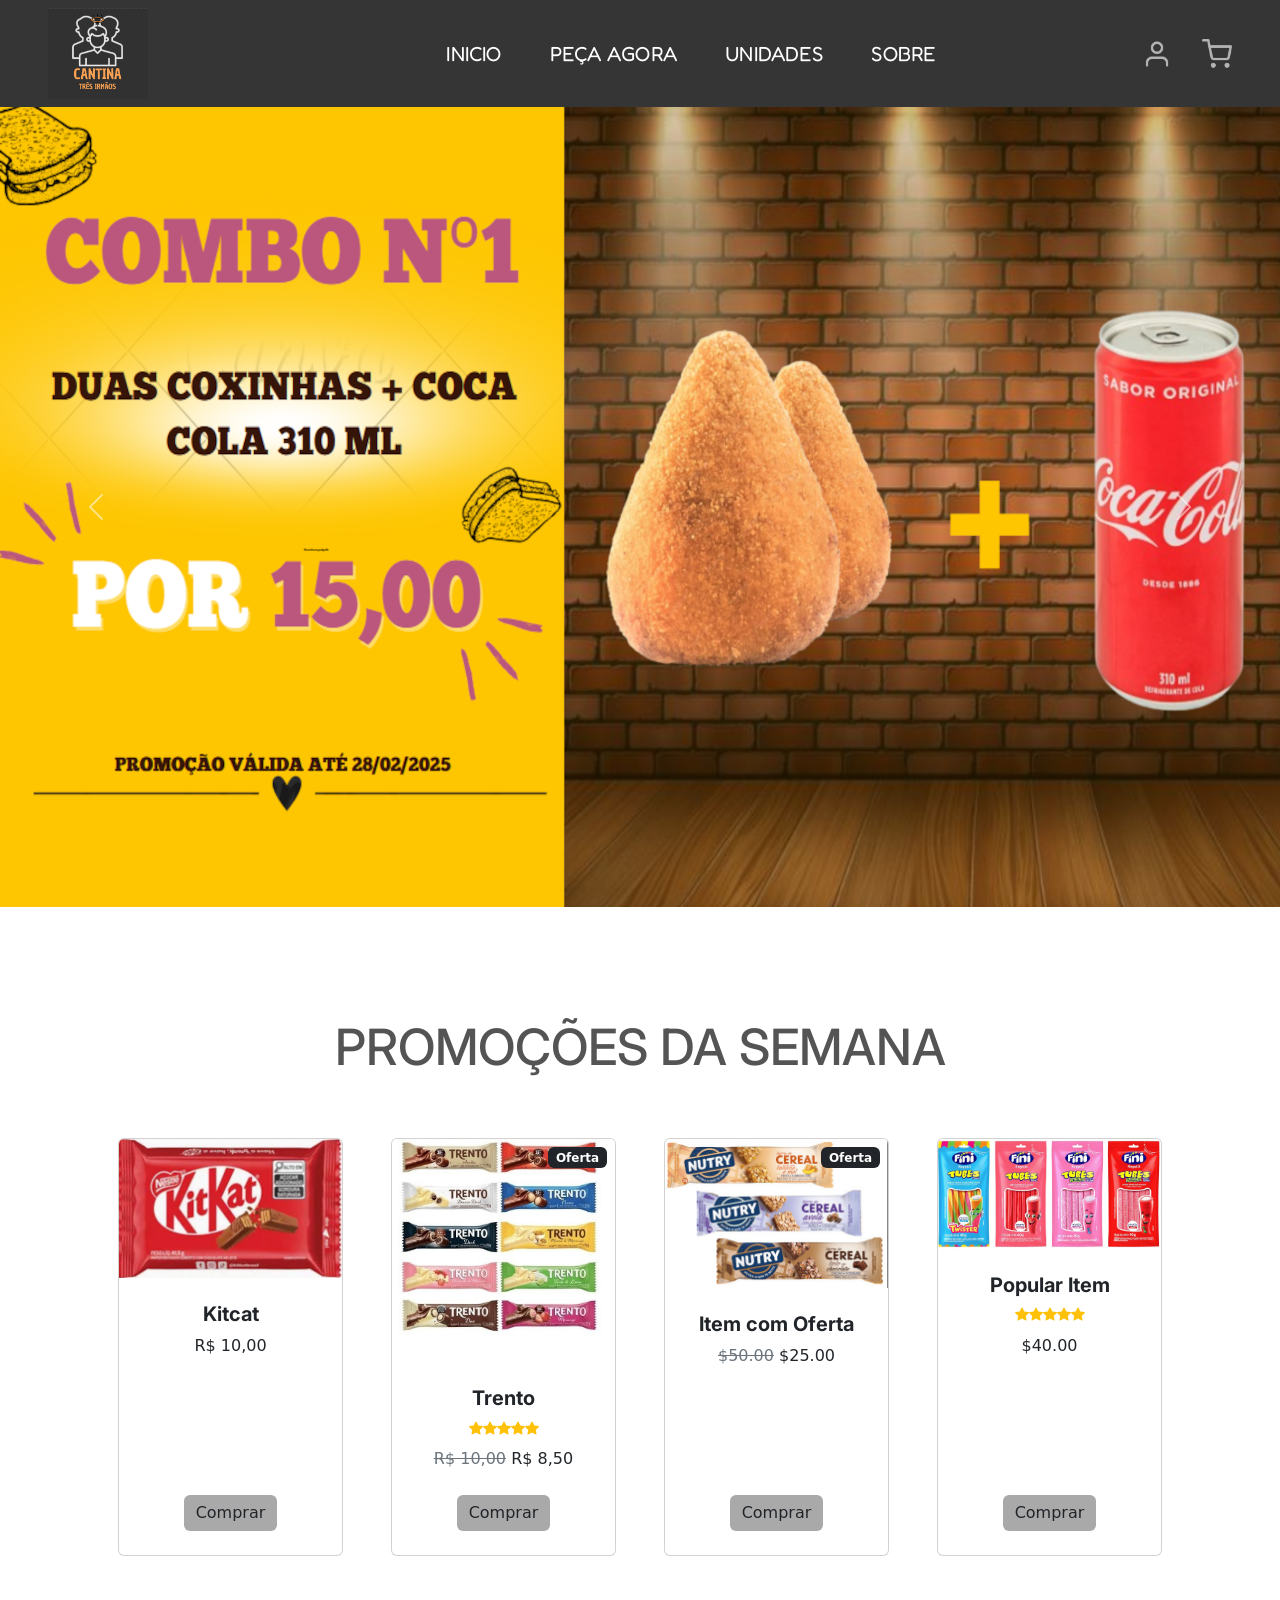
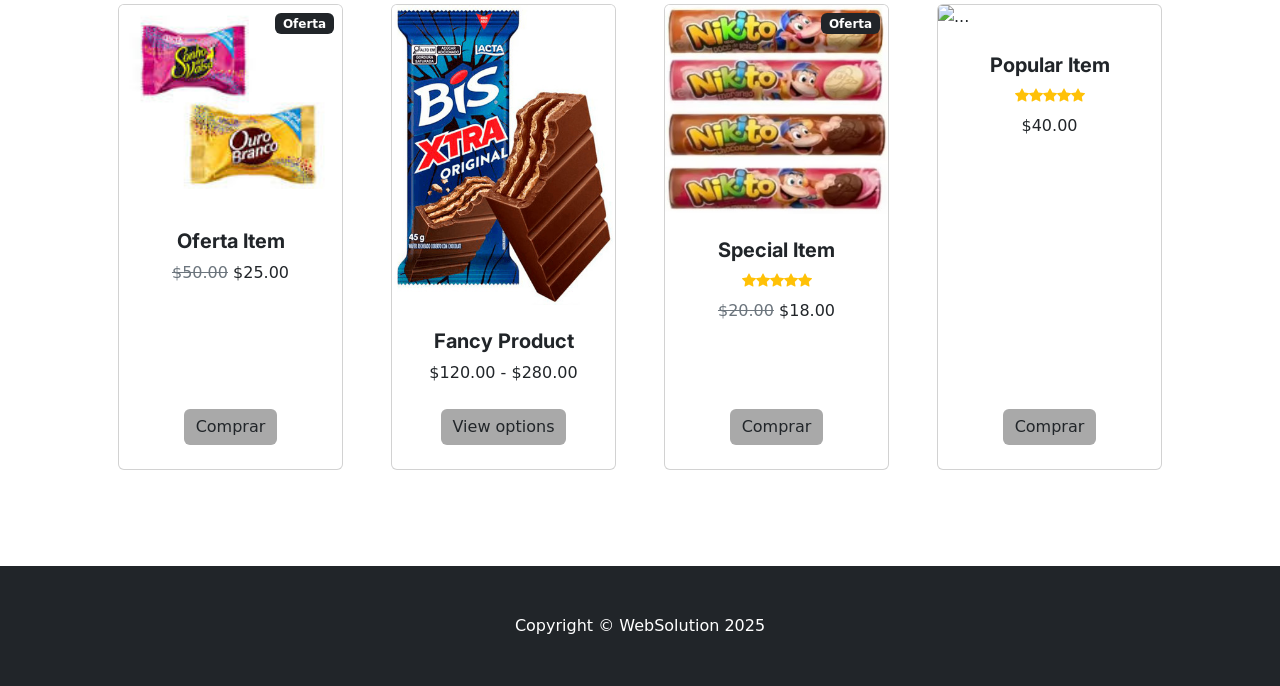
==== index.html @ 8e20a17e "teste" ====
<!DOCTYPE html>
<html lang="pt-br">

<head>
    <meta charset="utf-8" />
    <meta name="viewport" content="width=device-width, initial-scale=1, shrink-to-fit=no" />
    <meta name="description" content="" />
    <meta name="author" content="" />
    <title>Shop Homepage - Start Bootstrap Template</title>
    <!-- Favicon-->
    <link rel="icon" type="image/x-icon" href="assets/favicon.ico" />
    <!-- Bootstrap icons-->
    <link href="https://cdn.jsdelivr.net/npm/bootstrap-icons@1.5.0/font/bootstrap-icons.css" rel="stylesheet" />
    <!-- Core theme CSS (includes Bootstrap)-->
    <link href="../css/styles.css" rel="stylesheet" />
    <link rel="stylesheet" href="../css/inicio.css">
    <!--FONTS---->
    <link rel="preconnect" href="https://fonts.googleapis.com">
    <link rel="preconnect" href="https://fonts.gstatic.com" crossorigin>
    <link
        href="https://fonts.googleapis.com/css2?family=Fredoka:wght@300..700&family=Inter:ital,opsz,wght@0,14..32,100..900;1,14..32,100..900&family=Jockey+One&family=Rubik:ital,wght@0,300..900;1,300..900&display=swap"
        rel="stylesheet">
    <link rel="preconnect" href="https://fonts.googleapis.com">
    <link rel="preconnect" href="https://fonts.gstatic.com" crossorigin>
    <link
        href="https://fonts.googleapis.com/css2?family=Fredoka:wght@300..700&family=Inter:ital,opsz,wght@0,14..32,100..900;1,14..32,100..900&family=Jockey+One&family=Oswald:wght@200..700&family=Rubik:ital,wght@0,300..900;1,300..900&display=swap"
        rel="stylesheet">
    <link rel="stylesheet" href="https://cdnjs.cloudflare.com/ajax/libs/font-awesome/6.1.1/css/all.min.css">
</head>

<body>

    <!-- Navigation-->
    <nav class="navbar" style="width: 100%; background-color: rgba(0, 0, 0, 0.791);">
        <div class="container-fluid px-4 px-lg-5">
            <div class="imagem col-2">
                <img src="/imgs/logo_copia01.png" alt="" width="100px">
            </div>

            <div class="items col-5">
                <a href="index.html">INICIO</a>
                <a href="#">PEÇA AGORA</a>
                <a href="#">UNIDADES</a>
                <a href="#">SOBRE</a>
            </div>

            <div class="menu-toggle">
                <img src="imgs/cardapio (1).png" alt="" width="32px">
                <ul class="menu">
                    <li><a href="index.html" style="margin-bottom: 5px;"><i class="fa-solid fa-house"></i> INICIO</a>
                    </li>
                    <li><a href="#" style="margin-bottom: 5px;"><i class="fa-solid fa-cart-plus"></i> PEÇA AGORA</a>
                    </li>
                    <li><a href="#" style="margin-bottom: 5px;"><i class="fa-solid fa-building"></i> UNIDADES</a></li>
                    <li><a href="#" style="margin-bottom: 5px;"><i class="fa-solid fa-circle-info"></i> SOBRE</a></li>
                    <li><a href="#" style="margin-bottom: 5px;"><i class="fa-solid fa-user"></i> MINHA CONTA</a></li>
                    <li><a href="#"><i class="fa-solid fa-cart-shopping"></i> CARRINHO</a></li>
                </ul>
            </div>


            <div class="buy-actions">
                <a href="#" id="abrirModal">
                    <img src="../imgs/User.png" alt="Usuário" width="30px">
                </a>

                <a href="#">
                    <img src="/imgs/Shopping cart.png" alt="Carrinho" width="30px">
                </a>
            </div>
        </div>


    </nav>

    <!-- Modal -->
    <div id="meuModal" class="modal-container">
        <div class="modal-content col-3">
            <a href="/HTML/cadastro.html">Cadastre-se</a>
            <a href="/HTML/login.html">Entrar</a>
            <button id="fecharModal">Fechar</button>
        </div>
    </div>

    <!--CARROSEL-->
    <div class="carrosel" style="display: flex; justify-content: center;">
        <div id="carouselExampleControls" class="carousel slide" data-bs-ride="carousel">
            <div class="carousel-inner">
                <div class="carousel-item active">
                    <img src="/imgs/promocoes_notebook/promo01.png" alt="Promoção 1" class="d-block w-100"
                        style="height: 100%; object-fit: cover;">
                </div>
                <div class="carousel-item" style="height: 100%;">
                    <img src="/imgs/promocoes_notebook/promo02.png" alt="Promoção 2" class="d-block w-100"
                        style="height: 100%; object-fit: cover;">
                </div>
            </div>
            <button class="carousel-control-prev" type="button" data-bs-target="#carouselExampleControls"
                data-bs-slide="prev">
                <span class="carousel-control-prev-icon" aria-hidden="true"></span>
                <span class="visually-hidden">Previous</span>
            </button>
            <button class="carousel-control-next" type="button" data-bs-target="#carouselExampleControls"
                data-bs-slide="next">
                <span class="carousel-control-next-icon" aria-hidden="true"></span>
                <span class="visually-hidden">Next</span>
            </button>
        </div>
    </div>


    <!-- Section-->
    <section class="py-5">

        <div class="titulo-pricipal">
            <h1 class="produtos-Destaques">PROMOÇÕES DA SEMANA</h1>
        </div>

        <div class="container px-4 px-lg-5 mt-5">
            <div class="row gx-4 gx-lg-5 row-cols-2 row-cols-md-3 row-cols-xl-4 justify-content-center">
                <div class="col mb-5">
                    <div class="card h-100">
                        <!-- Product image-->
                        <img class="card-img-top" src="/imgs/imagem/kitcat.jpg" alt="Kitcat" />
                        <!-- Product details-->
                        <div class="card-body p-4">
                            <div class="text-center">
                                <!-- Product name-->
                                <h5 class="fw-bolder">Kitcat</h5>
                                <!-- Product price-->
                                R$ 10,00
                            </div>
                        </div>
                        <!-- Product actions-->
                        <div class="card-footer p-4 pt-0 border-top-0 bg-transparent">
                            <div class="text-center"><a class="btn btn-outline-dark mt-auto" href="#">Comprar</a></div>
                        </div>
                    </div>
                </div>
                <div class="col mb-5">
                    <div class="card h-100">
                        <!-- Sale badge-->
                        <div class="badge bg-dark text-white position-absolute" style="top: 0.5rem; right: 0.5rem">
                            Oferta</div>
                        <!-- Product image-->
                        <img class="card-img-top" src="/imgs/imagem/trento.jpg" alt="Trento" />
                        <!-- Product details-->
                        <div class="card-body p-4">
                            <div class="text-center">
                                <!-- Product name-->
                                <h5 class="fw-bolder">Trento</h5>
                                <!-- Product reviews-->
                                <div class="d-flex justify-content-center small text-warning mb-2">
                                    <div class="bi-star-fill"></div>
                                    <div class="bi-star-fill"></div>
                                    <div class="bi-star-fill"></div>
                                    <div class="bi-star-fill"></div>
                                    <div class="bi-star-fill"></div>
                                </div>
                                <!-- Product price-->
                                <span class="text-muted text-decoration-line-through">R$ 10,00</span>
                                R$ 8,50
                            </div>
                        </div>
                        <!-- Product actions-->
                        <div class="card-footer p-4 pt-0 border-top-0 bg-transparent">
                            <div class="text-center"><a class="btn btn-outline-dark mt-auto" href="#">Comprar</a></div>
                        </div>
                    </div>
                </div>
                <div class="col mb-5">
                    <div class="card h-100">
                        <!-- Sale badge-->
                        <div class="badge bg-dark text-white position-absolute" style="top: 0.5rem; right: 0.5rem">
                            Oferta</div>
                        <!-- Product image-->
                        <img class="card-img-top" src="/imgs/imagem/barra cerral.jpeg" alt="barra" />
                        <!-- Product details-->
                        <div class="card-body p-4">
                            <div class="text-center">
                                <!-- Product name-->
                                <h5 class="fw-bolder"> Item com Oferta</h5>
                                <!-- Product price-->
                                <span class="text-muted text-decoration-line-through">$50.00</span>
                                $25.00
                            </div>
                        </div>
                        <!-- Product actions-->
                        <div class="card-footer p-4 pt-0 border-top-0 bg-transparent">
                            <div class="text-center"><a class="btn btn-outline-dark mt-auto" href="#">Comprar</a></div>
                        </div>
                    </div>
                </div>
                <div class="col mb-5">
                    <div class="card h-100">
                        <!-- Product image-->
                        <img class="card-img-top" src="/imgs/imagem/Fini Tubes Doce Tutti Frutti.jpeg" alt="Fini" />
                        <!-- Product details-->
                        <div class="card-body p-4">
                            <div class="text-center">
                                <!-- Product name-->
                                <h5 class="fw-bolder">Popular Item</h5>
                                <!-- Product reviews-->
                                <div class="d-flex justify-content-center small text-warning mb-2">
                                    <div class="bi-star-fill"></div>
                                    <div class="bi-star-fill"></div>
                                    <div class="bi-star-fill"></div>
                                    <div class="bi-star-fill"></div>
                                    <div class="bi-star-fill"></div>
                                </div>
                                <!-- Product price-->
                                $40.00
                            </div>
                        </div>
                        <!-- Product actions-->
                        <div class="card-footer p-4 pt-0 border-top-0 bg-transparent">
                            <div class="text-center"><a class="btn btn-outline-dark mt-auto" href="#">Comprar</a></div>
                        </div>
                    </div>
                </div>
                <div class="col mb-5">
                    <div class="card h-100">
                        <!-- Sale badge-->
                        <div class="badge bg-dark text-white position-absolute" style="top: 0.5rem; right: 0.5rem">
                            Oferta</div>
                        <!-- Product image-->
                        <img class="card-img-top" src="/imgs/imagem/bombons.jpeg" alt="bombons" />
                        <!-- Product details-->
                        <div class="card-body p-4">
                            <div class="text-center">
                                <!-- Product name-->
                                <h5 class="fw-bolder">Oferta Item</h5>
                                <!-- Product price-->
                                <span class="text-muted text-decoration-line-through">$50.00</span>
                                $25.00
                            </div>
                        </div>
                        <!-- Product actions-->
                        <div class="card-footer p-4 pt-0 border-top-0 bg-transparent">
                            <div class="text-center"><a class="btn btn-outline-dark mt-auto" href="#">Comprar</a></div>
                        </div>
                    </div>
                </div>
                <div class="col mb-5">
                    <div class="card h-100">
                        <!-- Product image-->
                        <img class="card-img-top" src="/imgs/imagem/Bis.jpeg" alt="Bis" />
                        <!-- Product details-->
                        <div class="card-body p-4">
                            <div class="text-center">
                                <!-- Product name-->
                                <h5 class="fw-bolder">Fancy Product</h5>
                                <!-- Product price-->
                                $120.00 - $280.00
                            </div>
                        </div>
                        <!-- Product actions-->
                        <div class="card-footer p-4 pt-0 border-top-0 bg-transparent">
                            <div class="text-center"><a class="btn btn-outline-dark mt-auto" href="#">View options</a>
                            </div>
                        </div>
                    </div>
                </div>
                <div class="col mb-5">
                    <div class="card h-100">
                        <!-- Sale badge-->
                        <div class="badge bg-dark text-white position-absolute" style="top: 0.5rem; right: 0.5rem">
                            Oferta</div>
                        <!-- Product image-->
                        <img class="card-img-top" src="/imgs/imagem/nikito.jpeg" alt="nikito" />
                        <!-- Product details-->
                        <div class="card-body p-4">
                            <div class="text-center">
                                <!-- Product name-->
                                <h5 class="fw-bolder">Special Item</h5>
                                <!-- Product reviews-->
                                <div class="d-flex justify-content-center small text-warning mb-2">
                                    <div class="bi-star-fill"></div>
                                    <div class="bi-star-fill"></div>
                                    <div class="bi-star-fill"></div>
                                    <div class="bi-star-fill"></div>
                                    <div class="bi-star-fill"></div>
                                </div>
                                <!-- Product price-->
                                <span class="text-muted text-decoration-line-through">$20.00</span>
                                $18.00
                            </div>
                        </div>
                        <!-- Product actions-->
                        <div class="card-footer p-4 pt-0 border-top-0 bg-transparent">
                            <div class="text-center"><a class="btn btn-outline-dark mt-auto" href="#">Comprar</a></div>
                        </div>
                    </div>
                </div>
                <div class="col mb-5">
                    <div class="card h-100">
                        <!-- Product image-->
                        <img class="card-img-top" src="https://dummyimage.com/450x300/dee2e6/6c757d.jpg" alt="..." />
                        <!-- Product details-->
                        <div class="card-body p-4">
                            <div class="text-center">
                                <!-- Product name-->
                                <h5 class="fw-bolder">Popular Item</h5>
                                <!-- Product reviews-->
                                <div class="d-flex justify-content-center small text-warning mb-2">
                                    <div class="bi-star-fill"></div>
                                    <div class="bi-star-fill"></div>
                                    <div class="bi-star-fill"></div>
                                    <div class="bi-star-fill"></div>
                                    <div class="bi-star-fill"></div>
                                </div>
                                <!-- Product price-->
                                $40.00
                            </div>
                        </div>
                        <!-- Product actions-->
                        <div class="card-footer p-4 pt-0 border-top-0 bg-transparent">
                            <div class="text-center"><a class="btn btn-outline-dark mt-auto" href="#">Comprar</a>
                            </div>
                        </div>
                    </div>
                </div>
            </div>
        </div>
    </section>
    <!-- Footer-->
    <footer class="py-5 bg-dark">
        <div class="container">
            <p class="m-0 text-center text-white">Copyright &copy; WebSolution 2025</p>
        </div>
    </footer>
    <!-- Bootstrap core JS-->
    <script src="https://cdn.jsdelivr.net/npm/bootstrap@5.2.3/dist/js/bootstrap.bundle.min.js"></script>



    <!--------------SCRIPTS-------------->

    <script src="js/scripts.js"></script>
    <script src="/js/dropDown-menu.js"></script>

    <!--------------SCRIPTS/-------------->


</body>

</html>
---- css/inicio.css ----
.items {
    gap: 50px;
    display: flex;
    font-family: "Fredoka", serif;

}


.items>a {
    text-decoration: none;
    color: white;
    font-size: 20px;
    transform: scale(1.02);
    transition: transform 0.2s ease-in-out, color 0.2s ease-in-out;
}

.items>a:hover {
    color: rgb(255, 157, 0);
    transform: scale(1.05);
}

.buy-actions {
    display: flex;
    gap: 30px;
}

/*-------------ESTILO DO MODAL-------------*/
/* -------------ESTILO DO MODAL------------- */
.modal-container {
    display: none;
    /* Oculto por padrão */
    position: absolute;
    right: 40px;
    /* Encosta no canto direito */
    background-color: white;
    box-shadow: 0px 4px 8px rgba(0, 0, 0, 0.2);
    border-radius: 5px;
    padding: 10px;
    z-index: 1000;
    width: 150px;
    /* Tamanho pequeno */

    /* Configuração da animação inicial */
    max-height: 0;
    opacity: 0;
    overflow: hidden;
    transition: max-height 0.4s ease-in-out, opacity 0.3s ease-in-out;
}

/* Classe para exibir o modal com animação */
.modal-container.show {
    max-height: 200px;
    /* Ajuste conforme o conteúdo */
    opacity: 1;
}



.modal-content {
    display: flex;
    flex-direction: column;
    gap: 5px;
}

.modal-content a,
.modal-content button {
    text-decoration: none;
    color: black;
    padding: 5px;
    text-align: center;
    border: none;
    background: none;
    cursor: pointer;
}

.modal-content button {
    color: red;
}

/*-------TÍTULO DO DESTAQUES-------*/

.produtos-Destaques {
    display: flex;
    justify-content: center;
    color: rgba(0, 0, 0, 0.671);
    padding: 5px;
    font-size: 50px;
    margin-top: 50px;

}

/*MEDIA QUERY*/

/* Tela grande (desktop) */
@media (min-width: 1200px) {
    .items {
        gap: 50px;
        display: flex;
        font-family: "Fredoka", serif;

    }

    .items>a {
        text-decoration: none;
        color: white;
        font-size: 20px;
        transform: scale(1.02);
        transition: transform 0.2s ease-in-out, color 0.2s ease-in-out;
    }

    .items>a:hover {
        color: rgb(255, 157, 0);
        transform: scale(1.05);
    }
}

/* Tela média (tablet) */
@media (min-width: 768px) and (max-width: 1199px) {
    .items  {
        display: flex;
        font-family: "Fredoka", serif;
        margin-left: -150px;
    }

    .items>a {
        text-decoration: none;
        color: white;
        font-size: 18px;
        
        display: inline-block;
        transform: scale(1.01);
        transition: transform 0.2s ease-in-out, color 0.2s ease-in-out;
        white-space: nowrap;
    }

    .items>a:hover {
        color: rgb(255, 157, 0);
        transform: scale(1.03);
    }
}


/*--------------------------------------------------------------*/




/* Tela pequena (celular) */
@media (max-width: 767px) {

    .items {
        gap: 20px;
        display: flex;
        flex-direction: column;
        font-family: "Fredoka", serif;
        display: none;


    }

    .items>a {
        text-decoration: none;
        color: white;
        font-size: 16px;
        transform: scale(1.0);
        transition: transform 0.2s ease-in-out, color 0.2s ease-in-out;
    }

    .items>a:hover {
        color: rgb(255, 157, 0);
        transform: scale(1.02);
    }

    .buy-actions {
        display: none;
    }

    .carrosel {
        display: none;
    }

    @media (max-width: 767px) {

        .menu-toggle {
            display: inline-block;
            cursor: pointer;
            margin-bottom: 10px;

        }

        .menu {
            display: none;
            position: absolute;
            top: 100%;
            left: 0;
            background-color: #333;
            padding: 10px;
            width: 100%;
            z-index: 1000;
        }

        .menu li>a {
            margin-bottom: 100px;
        }

        .menu>a {
            color: #fff;
            text-decoration: none;

        }

        .menu a:hover {
            color: rgb(255, 157, 0);
        }

        .fa-solid {
            margin-right: 5px;
        }

        li>a {
            font-size: 20px;
        }

    }


}


/*-----------------------------------------------------------*/

@media (max-width: 767px) {
    .menu-toggle {
        display: inline-block;
        cursor: pointer;
        margin-bottom: 10px;
    }

    .bar1,
    .bar2,
    .bar3 {
        width: 30px;
        height: 5px;
        background-color: #fff;
        margin: 6px 0;
        transition: 0.4s;
    }

    .bar1 {
        transform: rotate(0deg) translate(0px, 0px);
    }

    .bar2 {
        transform: rotate(0deg) translate(0px, 0px);
    }

    .bar3 {
        transform: rotate(0deg) translate(0px, 0px);
    }

    .menu-toggle:hover .bar1 {
        transform: rotate(45deg) translate(5px, 5px);
    }

    .menu-toggle:hover .bar2 {
        opacity: 0;
    }

    .menu-toggle:hover .bar3 {
        transform: rotate(-45deg) translate(5px, -5px);
    }

    .menu {
        display: none;
        position: absolute;
        top: 100%;
        left: 0;
        background-color: #333;
        padding: 10px;
        width: 100%;
    }

    .menu li {
        margin-bottom: 10px;
    }

    .menu a {
        color: #fff;
        text-decoration: none;
    }

    .menu a:hover {
        color: #ccc;
    }

    .menu-toggle.active .bar1 {
        transform: rotate(45deg) translate(5px, 5px);
    }

    .menu-toggle.active .bar2 {
        opacity: 0;
    }

    .menu-toggle.active .bar3 {
        transform: rotate(-45deg) translate(5px, -5px);
    }

    .menu-toggle.active+.menu {
        display: block;
    }
}

@media (min-width: 768px) {
    .menu-toggle {
        display: none;
    }

    .menu {
        display: flex;
        justify-content: space-between;
        align-items: center;
    }

    .menu li {
        margin-right: 20px;
    }

}
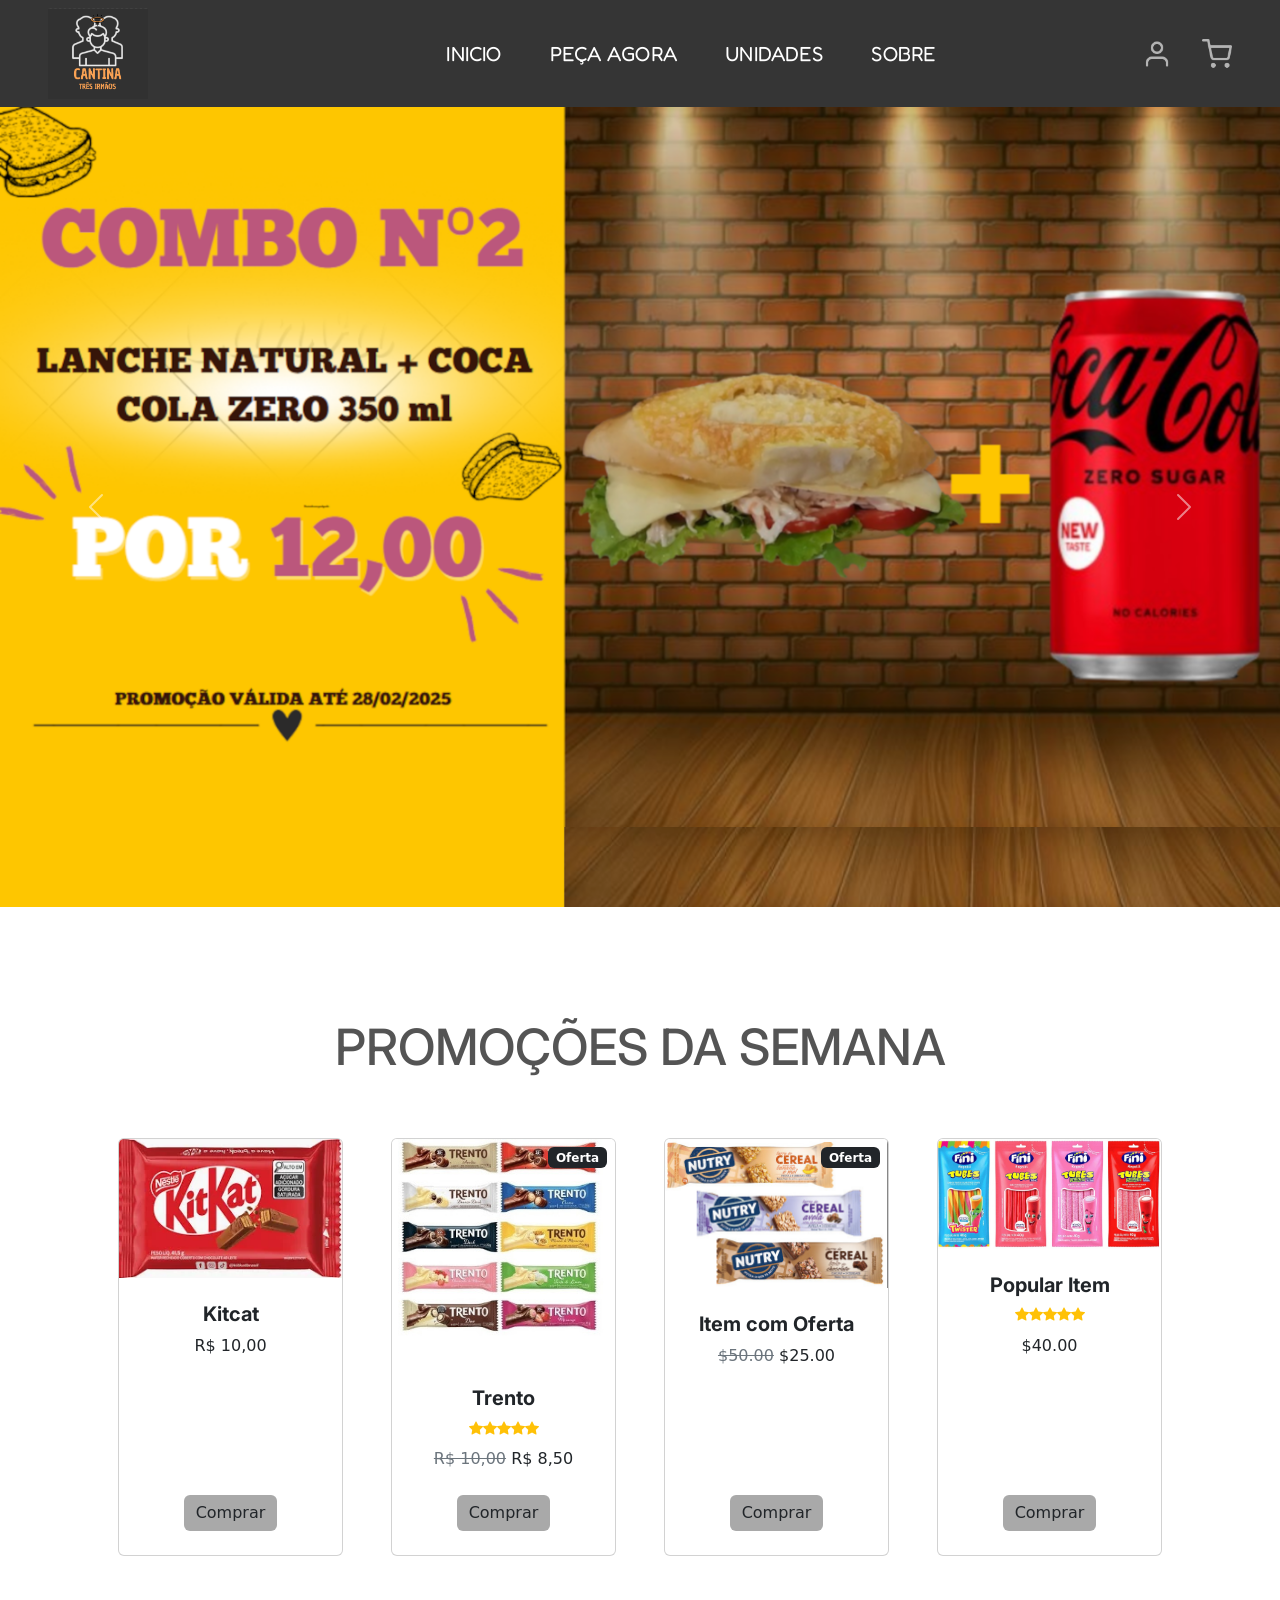
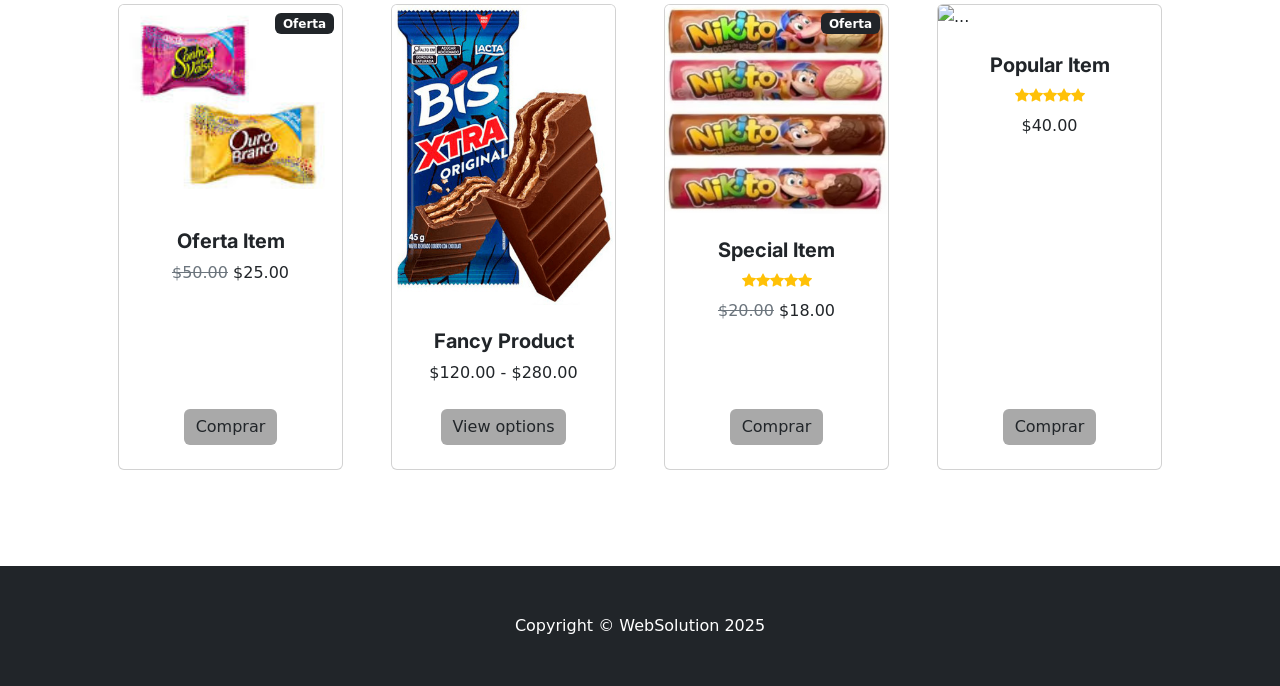
==== commit 50111956: "." ====
--- a/index.html
+++ b/index.html
@@ -12,8 +12,8 @@
     <!-- Bootstrap icons-->
     <link href="https://cdn.jsdelivr.net/npm/bootstrap-icons@1.5.0/font/bootstrap-icons.css" rel="stylesheet" />
     <!-- Core theme CSS (includes Bootstrap)-->
-    <link href="../css/styles.css" rel="stylesheet" />
-    <link rel="stylesheet" href="../css/inicio.css">
+    <link rel="stylesheet" href="css/styles.css" />
+    <link rel="stylesheet" href="css/inicio.css">
     <!--FONTS---->
     <link rel="preconnect" href="https://fonts.googleapis.com">
     <link rel="preconnect" href="https://fonts.gstatic.com" crossorigin>
@@ -34,7 +34,7 @@
     <nav class="navbar" style="width: 100%; background-color: rgba(0, 0, 0, 0.791);">
         <div class="container-fluid px-4 px-lg-5">
             <div class="imagem col-2">
-                <img src="/imgs/logo_copia01.png" alt="" width="100px">
+                <img src="imgs/logo_copia01.png" alt="" width="100px">
             </div>
 
             <div class="items col-5">
@@ -61,11 +61,11 @@
 
             <div class="buy-actions">
                 <a href="#" id="abrirModal">
-                    <img src="../imgs/User.png" alt="Usuário" width="30px">
+                    <img src="imgs/User.png" alt="Usuário" width="30px">
                 </a>
 
                 <a href="#">
-                    <img src="/imgs/Shopping cart.png" alt="Carrinho" width="30px">
+                    <img src="imgs/Shopping cart.png" alt="Carrinho" width="30px">
                 </a>
             </div>
         </div>
@@ -76,8 +76,8 @@
     <!-- Modal -->
     <div id="meuModal" class="modal-container">
         <div class="modal-content col-3">
-            <a href="/HTML/cadastro.html">Cadastre-se</a>
-            <a href="/HTML/login.html">Entrar</a>
+            <a href="HTML/cadastro.html">Cadastre-se</a>
+            <a href="HTML/login.html">Entrar</a>
             <button id="fecharModal">Fechar</button>
         </div>
     </div>
@@ -87,12 +87,10 @@
         <div id="carouselExampleControls" class="carousel slide" data-bs-ride="carousel">
             <div class="carousel-inner">
                 <div class="carousel-item active">
-                    <img src="/imgs/promocoes_notebook/promo01.png" alt="Promoção 1" class="d-block w-100"
-                        style="height: 100%; object-fit: cover;">
-                </div>
-                <div class="carousel-item" style="height: 100%;">
-                    <img src="/imgs/promocoes_notebook/promo02.png" alt="Promoção 2" class="d-block w-100"
-                        style="height: 100%; object-fit: cover;">
+                    <img src="./imgs/promocoes_notebook/promo01.png" alt="Promoção 1" class="d-block w-100">
+                </div>
+                <div class="carousel-item active">
+                    <img src="./imgs/promocoes_notebook/promo02.png" alt="Promoção 2" class="d-block w-100">
                 </div>
             </div>
             <button class="carousel-control-prev" type="button" data-bs-target="#carouselExampleControls"
@@ -121,7 +119,7 @@
                 <div class="col mb-5">
                     <div class="card h-100">
                         <!-- Product image-->
-                        <img class="card-img-top" src="/imgs/imagem/kitcat.jpg" alt="Kitcat" />
+                        <img class="card-img-top" src="/imgs/imagem/kitcat.png" alt="Kitcat" />
                         <!-- Product details-->
                         <div class="card-body p-4">
                             <div class="text-center">
@@ -143,7 +141,7 @@
                         <div class="badge bg-dark text-white position-absolute" style="top: 0.5rem; right: 0.5rem">
                             Oferta</div>
                         <!-- Product image-->
-                        <img class="card-img-top" src="/imgs/imagem/trento.jpg" alt="Trento" />
+                        <img class="card-img-top" src="imgs/imagem/trento.jpg" alt="Trento" />
                         <!-- Product details-->
                         <div class="card-body p-4">
                             <div class="text-center">
@@ -174,7 +172,7 @@
                         <div class="badge bg-dark text-white position-absolute" style="top: 0.5rem; right: 0.5rem">
                             Oferta</div>
                         <!-- Product image-->
-                        <img class="card-img-top" src="/imgs/imagem/barra cerral.jpeg" alt="barra" />
+                        <img class="card-img-top" src="imgs/imagem/barra cerral.jpeg" alt="barra" />
                         <!-- Product details-->
                         <div class="card-body p-4">
                             <div class="text-center">
@@ -194,7 +192,7 @@
                 <div class="col mb-5">
                     <div class="card h-100">
                         <!-- Product image-->
-                        <img class="card-img-top" src="/imgs/imagem/Fini Tubes Doce Tutti Frutti.jpeg" alt="Fini" />
+                        <img class="card-img-top" src="imgs/imagem/Fini Tubes Doce Tutti Frutti.jpeg" Fini" />
                         <!-- Product details-->
                         <div class="card-body p-4">
                             <div class="text-center">
@@ -224,7 +222,7 @@
                         <div class="badge bg-dark text-white position-absolute" style="top: 0.5rem; right: 0.5rem">
                             Oferta</div>
                         <!-- Product image-->
-                        <img class="card-img-top" src="/imgs/imagem/bombons.jpeg" alt="bombons" />
+                        <img class="card-img-top" src="imgs/imagem/bombons.jpeg" alt="bombons" />
                         <!-- Product details-->
                         <div class="card-body p-4">
                             <div class="text-center">
@@ -244,7 +242,7 @@
                 <div class="col mb-5">
                     <div class="card h-100">
                         <!-- Product image-->
-                        <img class="card-img-top" src="/imgs/imagem/Bis.jpeg" alt="Bis" />
+                        <img class="card-img-top" src="imgs/imagem/Bis.jpeg" alt="Bis" />
                         <!-- Product details-->
                         <div class="card-body p-4">
                             <div class="text-center">
@@ -267,7 +265,7 @@
                         <div class="badge bg-dark text-white position-absolute" style="top: 0.5rem; right: 0.5rem">
                             Oferta</div>
                         <!-- Product image-->
-                        <img class="card-img-top" src="/imgs/imagem/nikito.jpeg" alt="nikito" />
+                        <img class="card-img-top" src="imgs/imagem/nikito.jpeg" alt="nikito" />
                         <!-- Product details-->
                         <div class="card-body p-4">
                             <div class="text-center">
@@ -337,7 +335,7 @@
     <!--------------SCRIPTS-------------->
 
     <script src="js/scripts.js"></script>
-    <script src="/js/dropDown-menu.js"></script>
+    <script src="js/dropDown-menu.js"></script>
 
     <!--------------SCRIPTS/-------------->
 
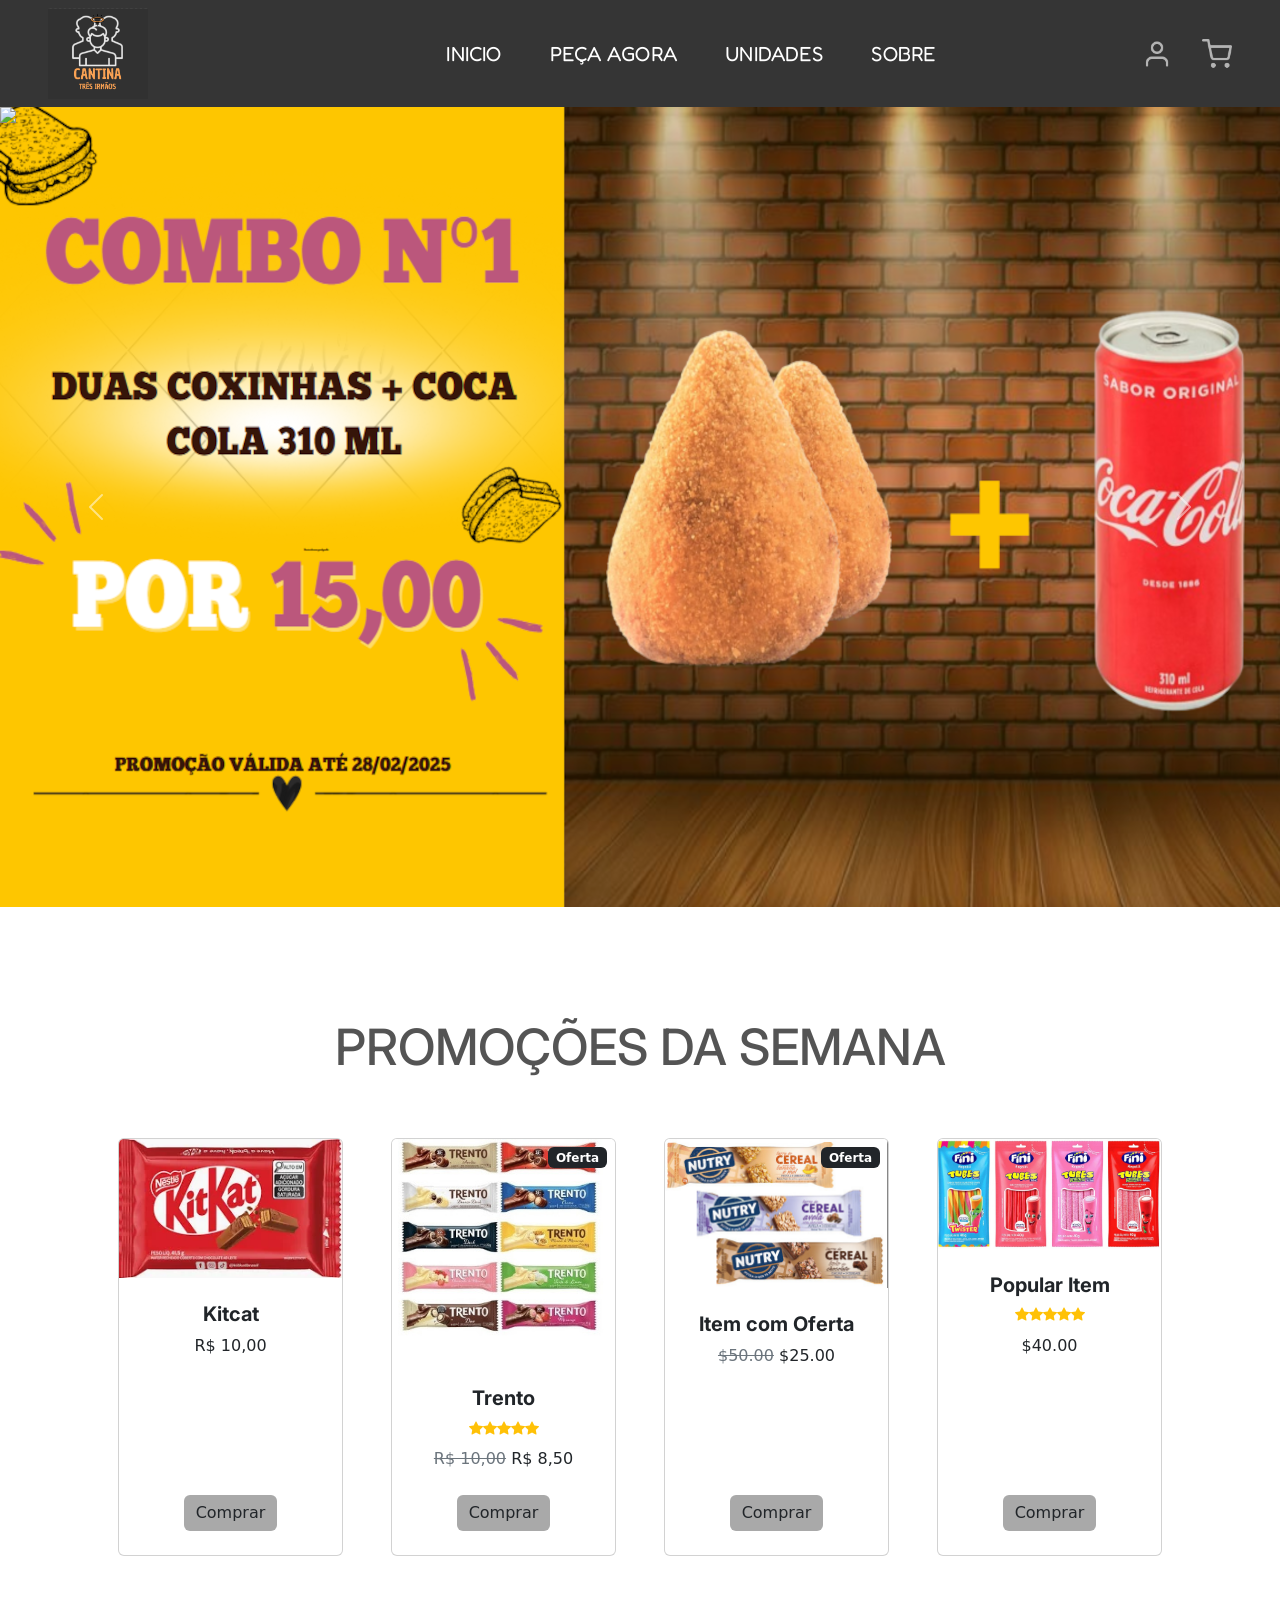
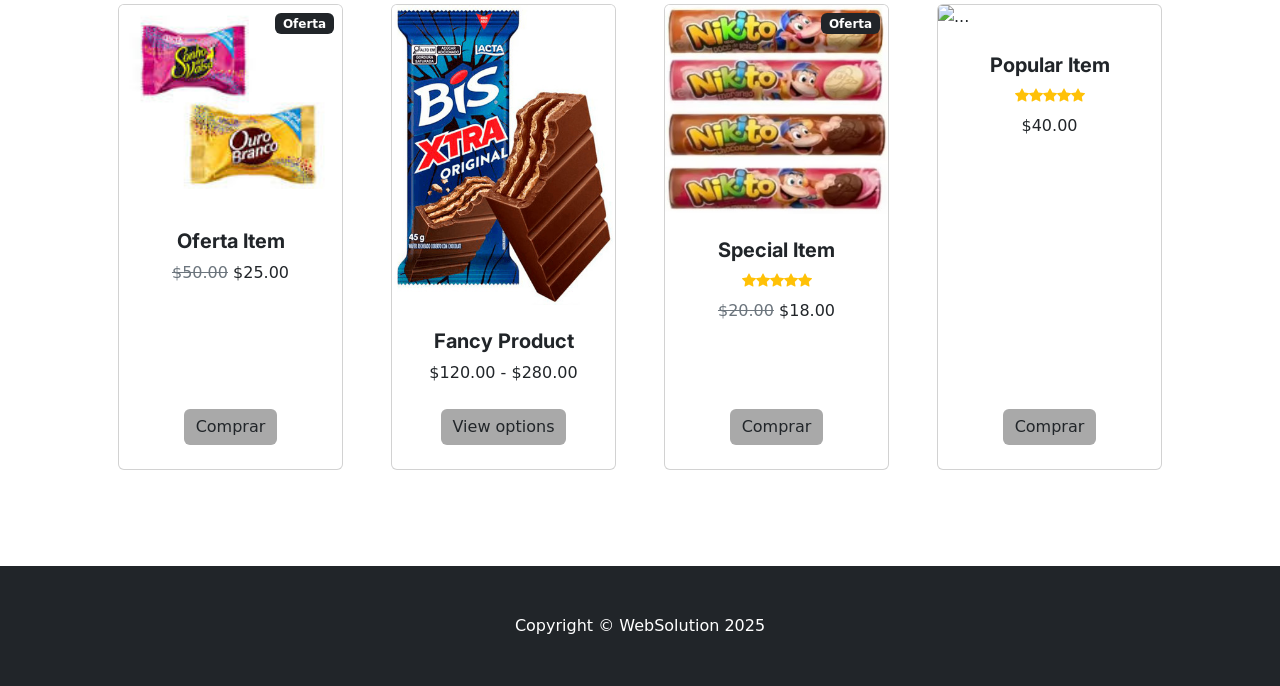
==== commit e8a82f18: "." ====
--- a/index.html
+++ b/index.html
@@ -87,10 +87,10 @@
         <div id="carouselExampleControls" class="carousel slide" data-bs-ride="carousel">
             <div class="carousel-inner">
                 <div class="carousel-item active">
-                    <img src="./imgs/promocoes_notebook/promo01.png" alt="Promoção 1" class="d-block w-100">
+                    <img src="imgs/promocoes_notebook/promo01.png" alt="Promoção 1" class="d-block w-100">
                 </div>
                 <div class="carousel-item active">
-                    <img src="./imgs/promocoes_notebook/promo02.png" alt="Promoção 2" class="d-block w-100">
+                    <img src="imgs/promocoes_notebook/banner.png" class="d-block w-100">
                 </div>
             </div>
             <button class="carousel-control-prev" type="button" data-bs-target="#carouselExampleControls"
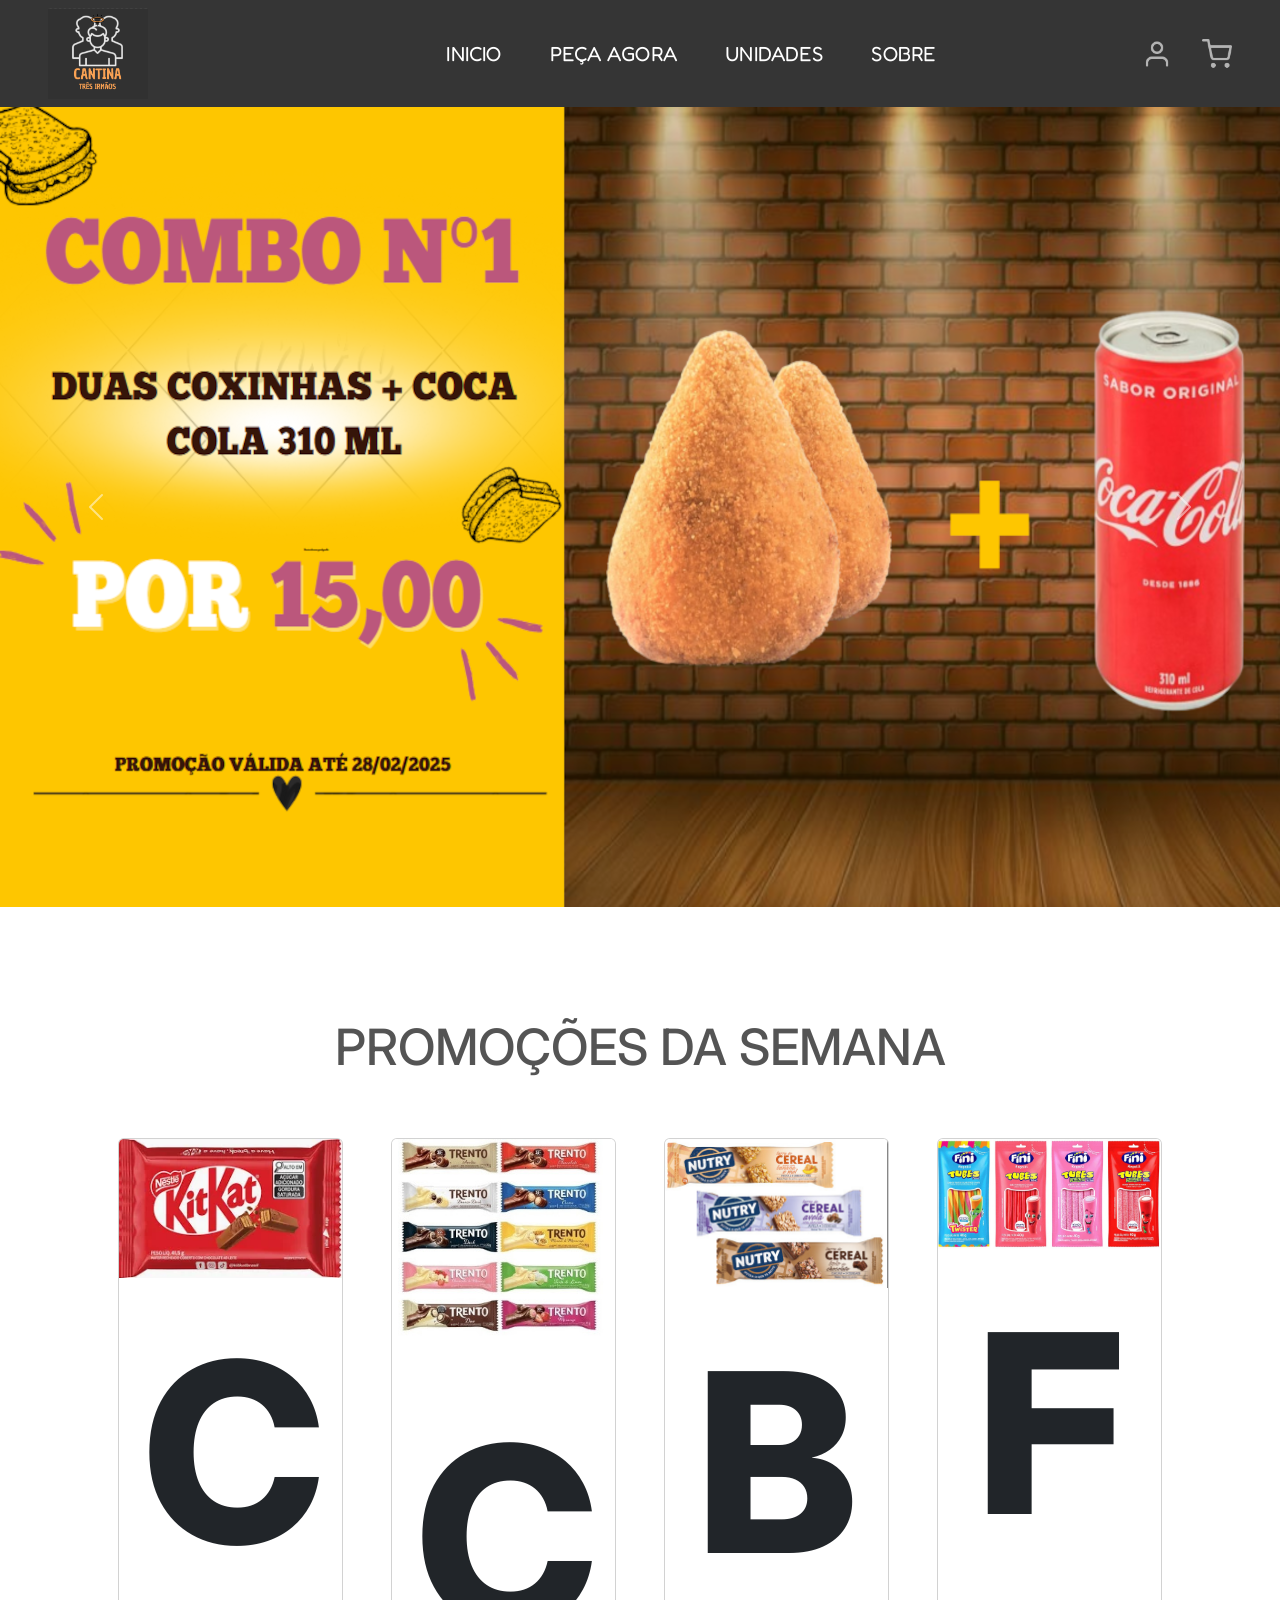
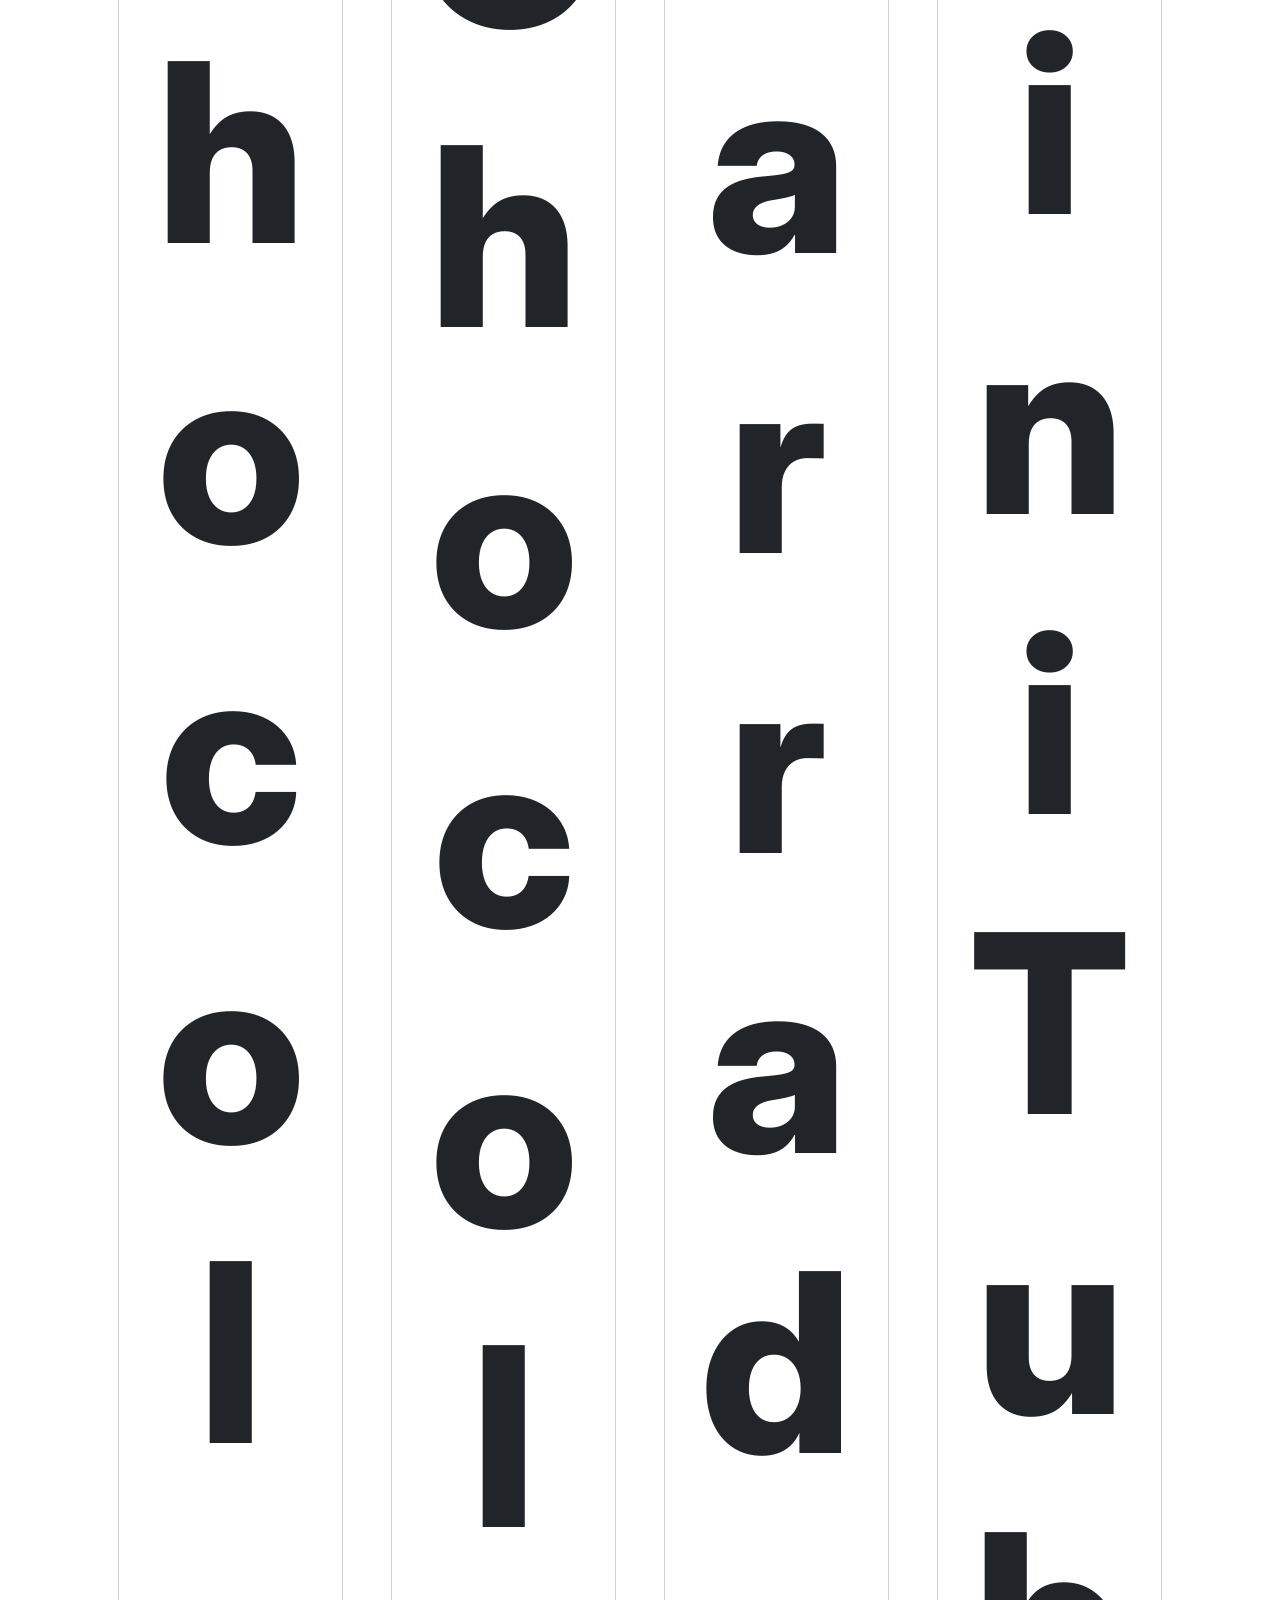
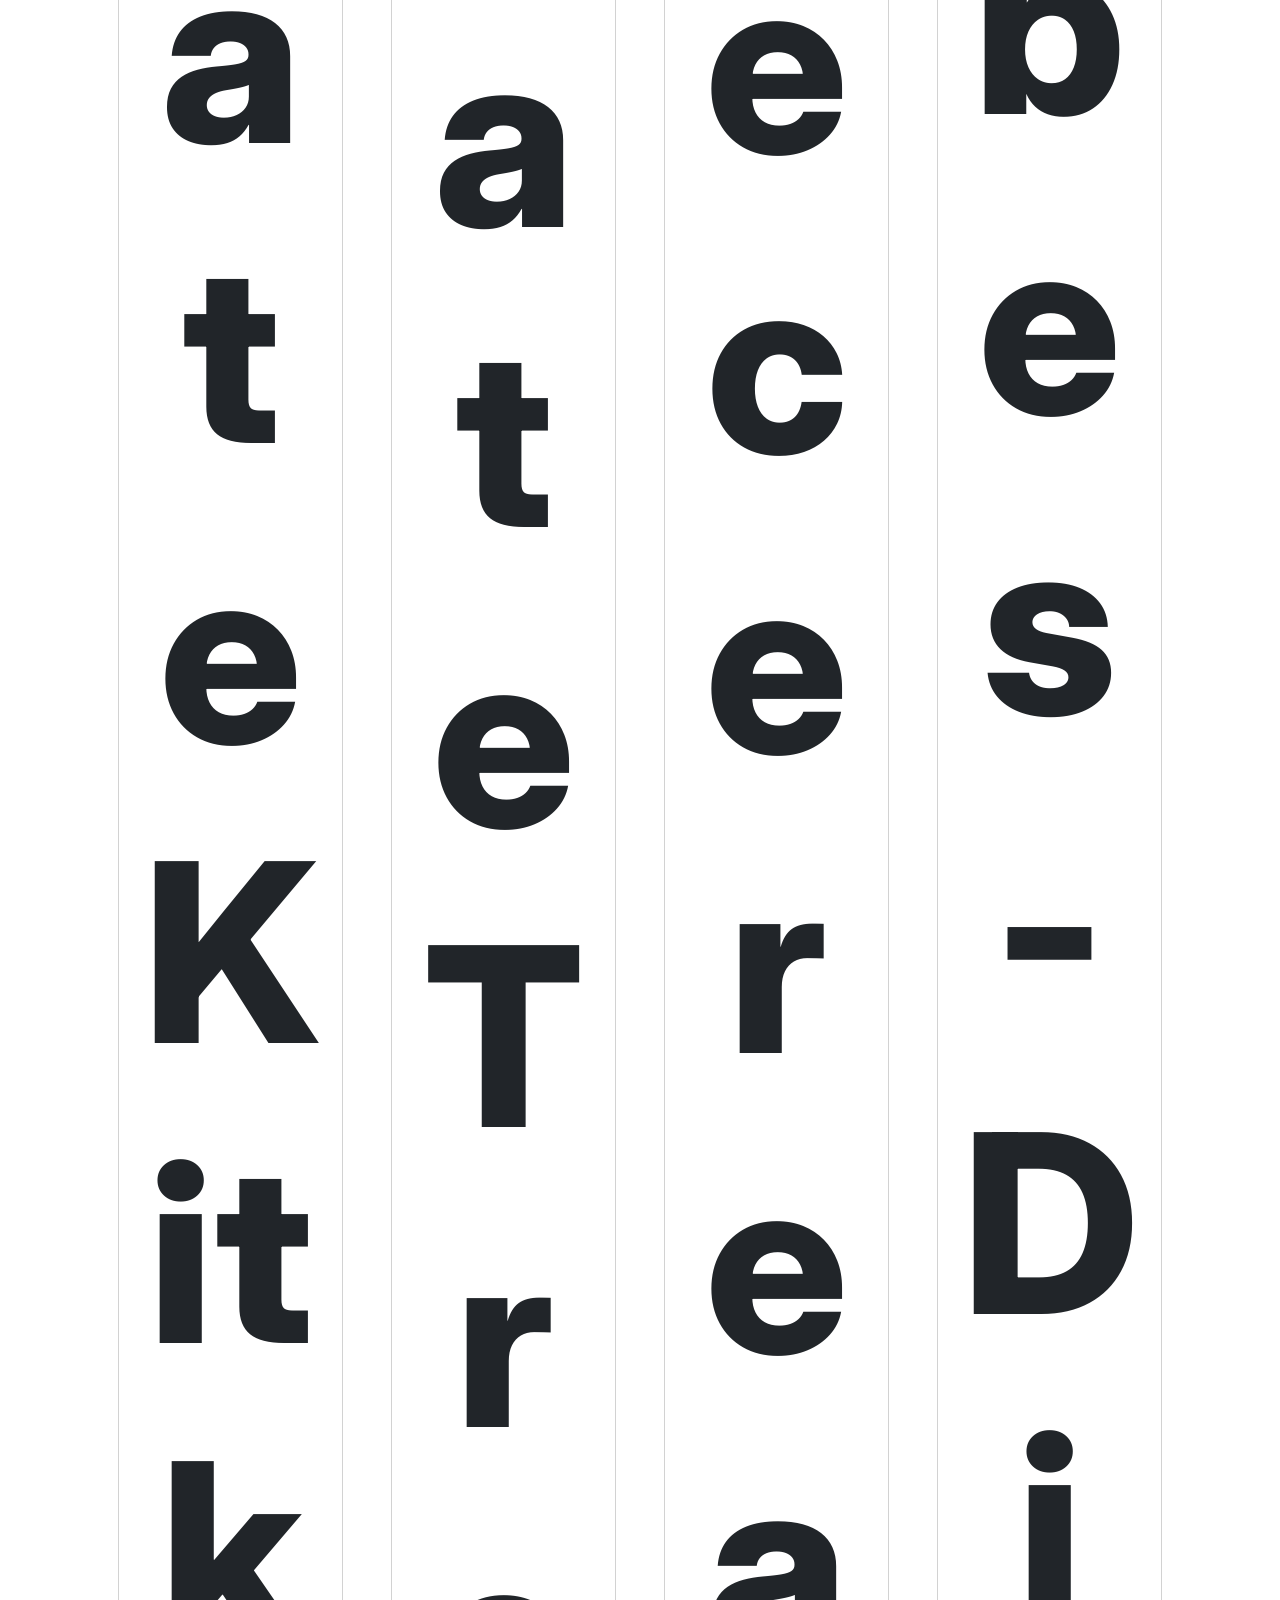
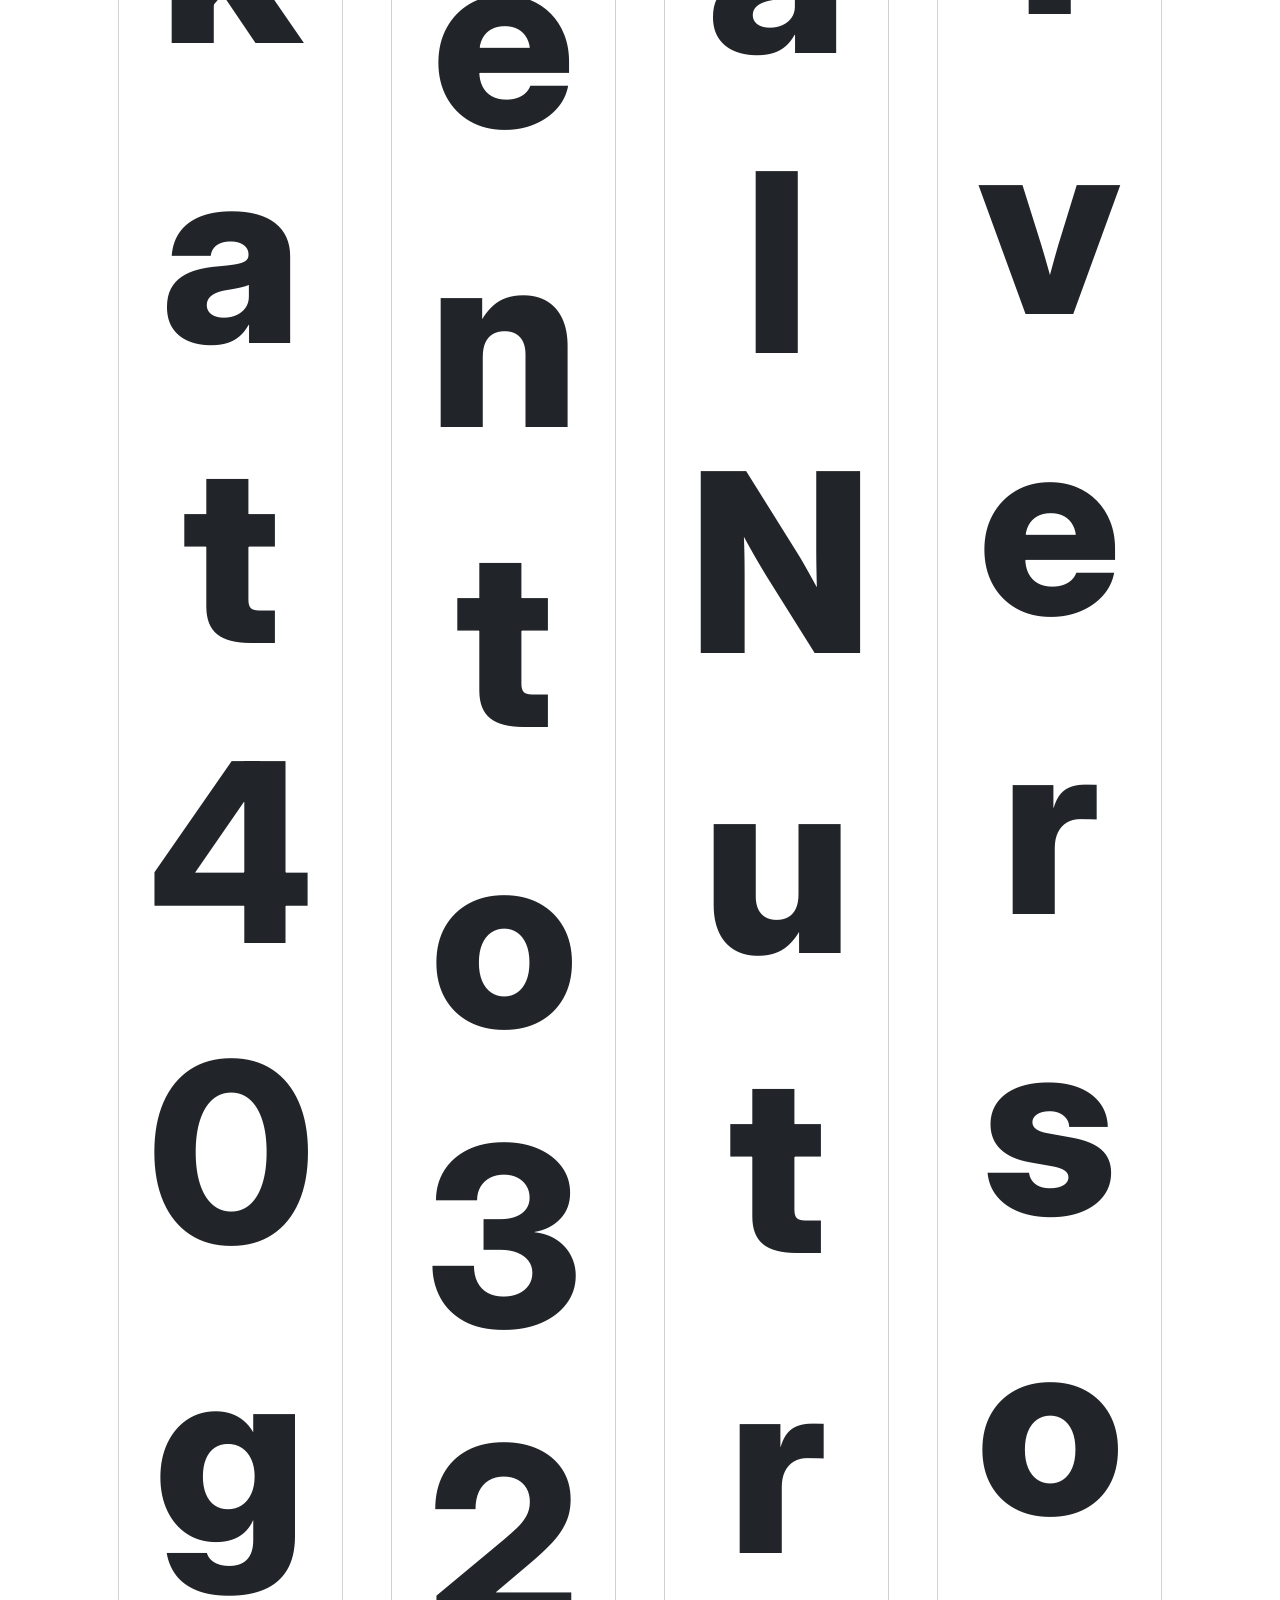
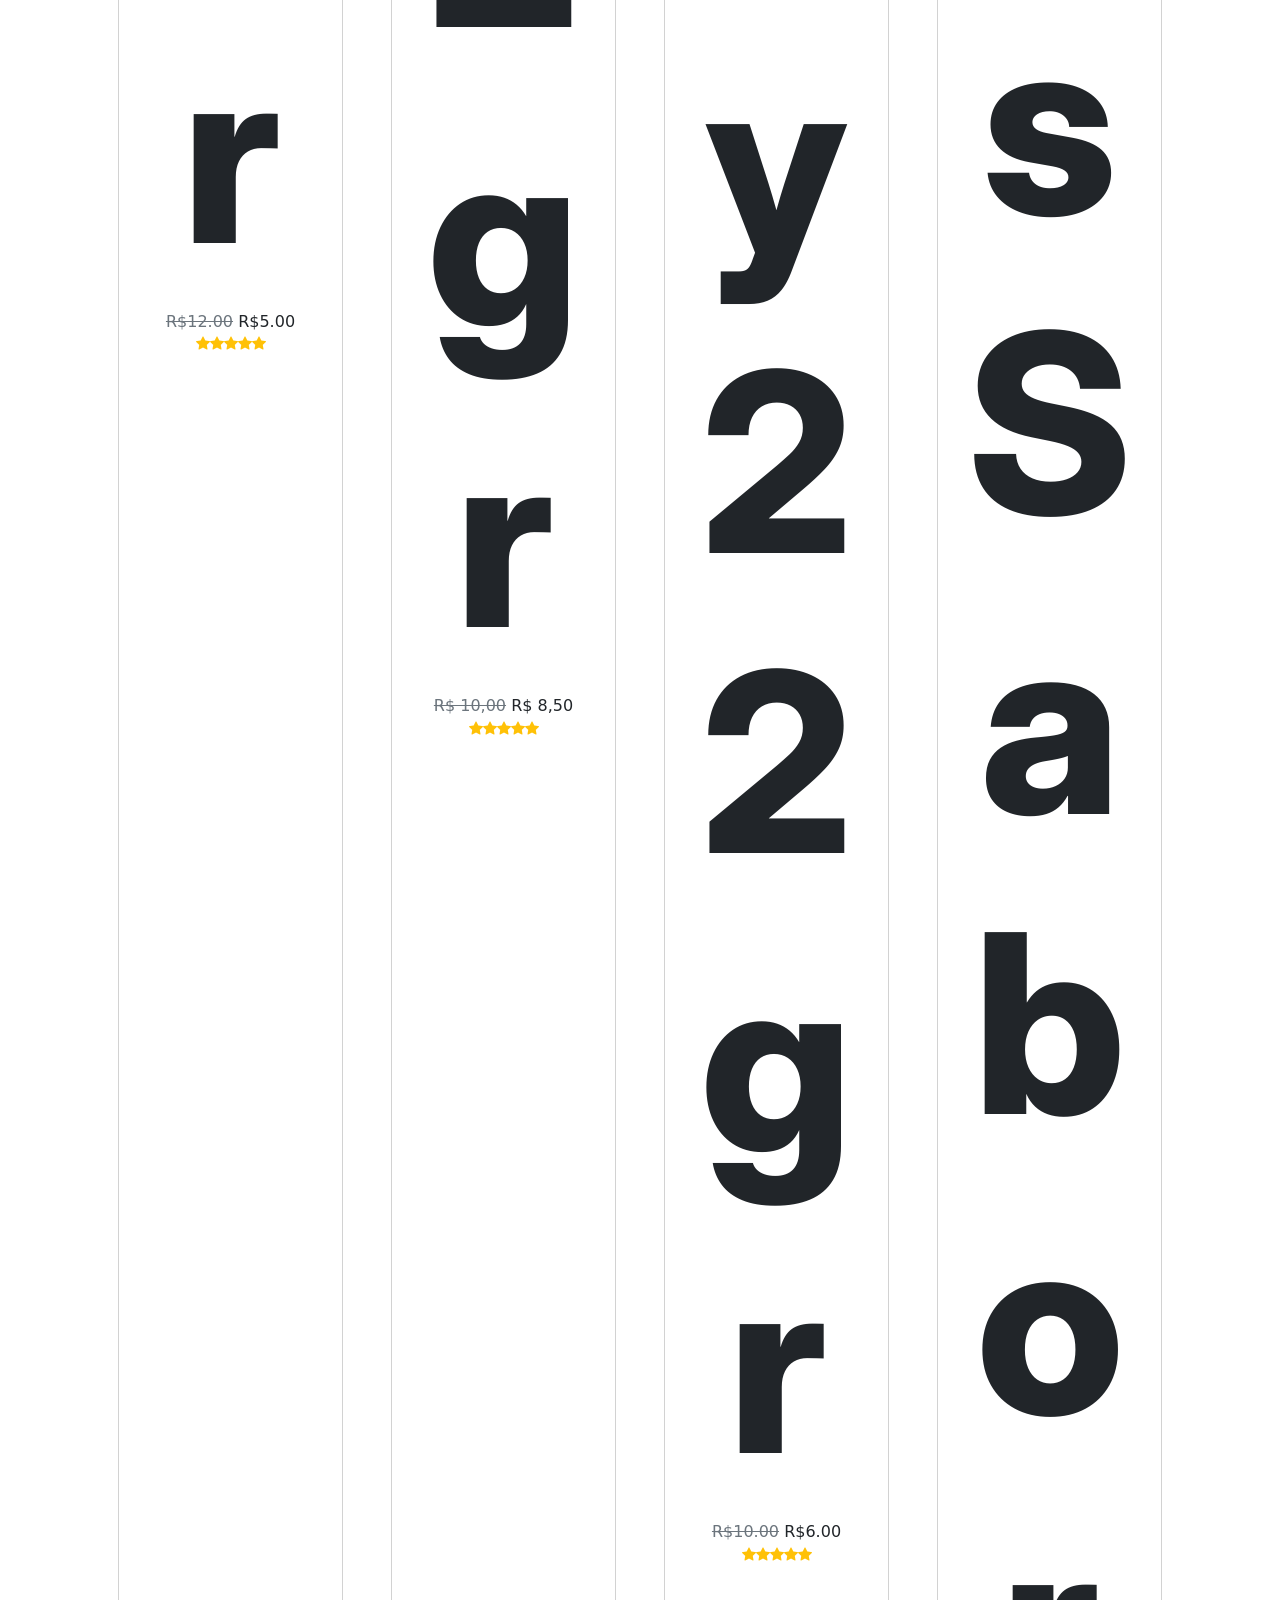
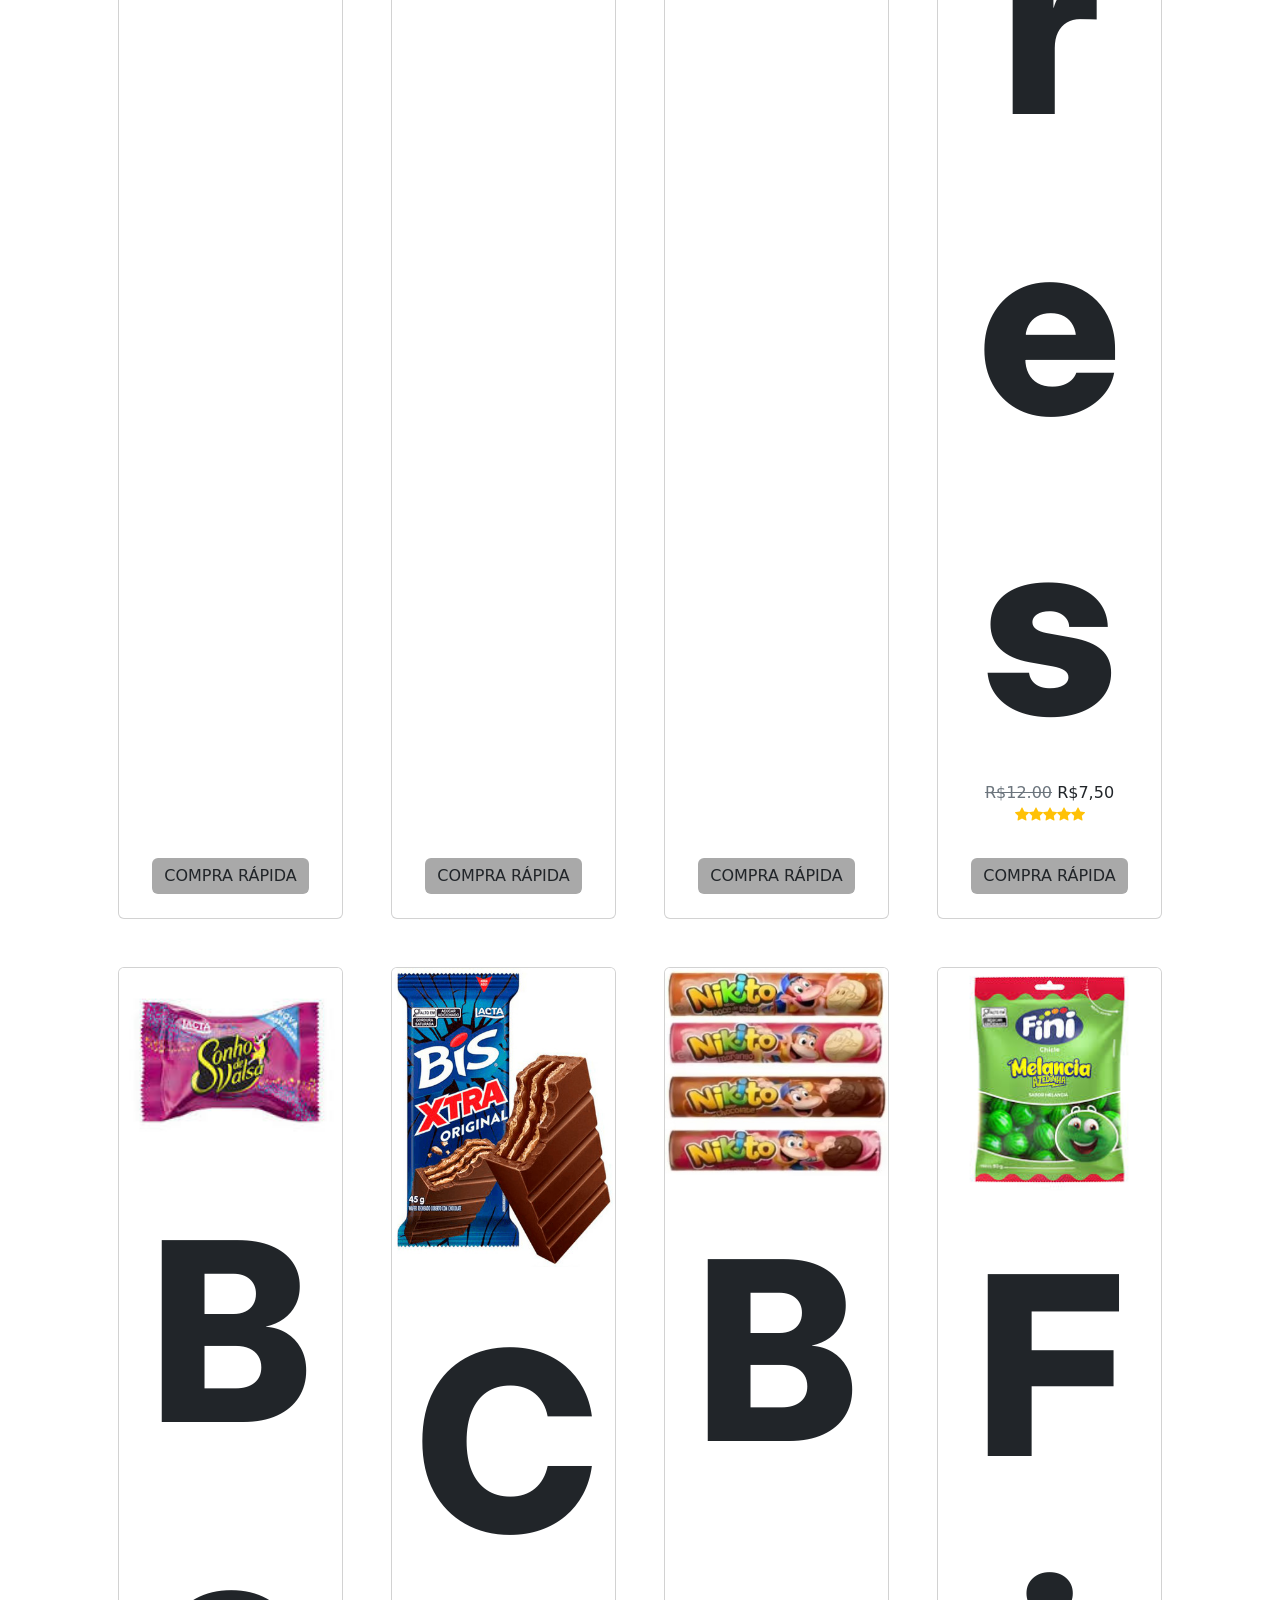
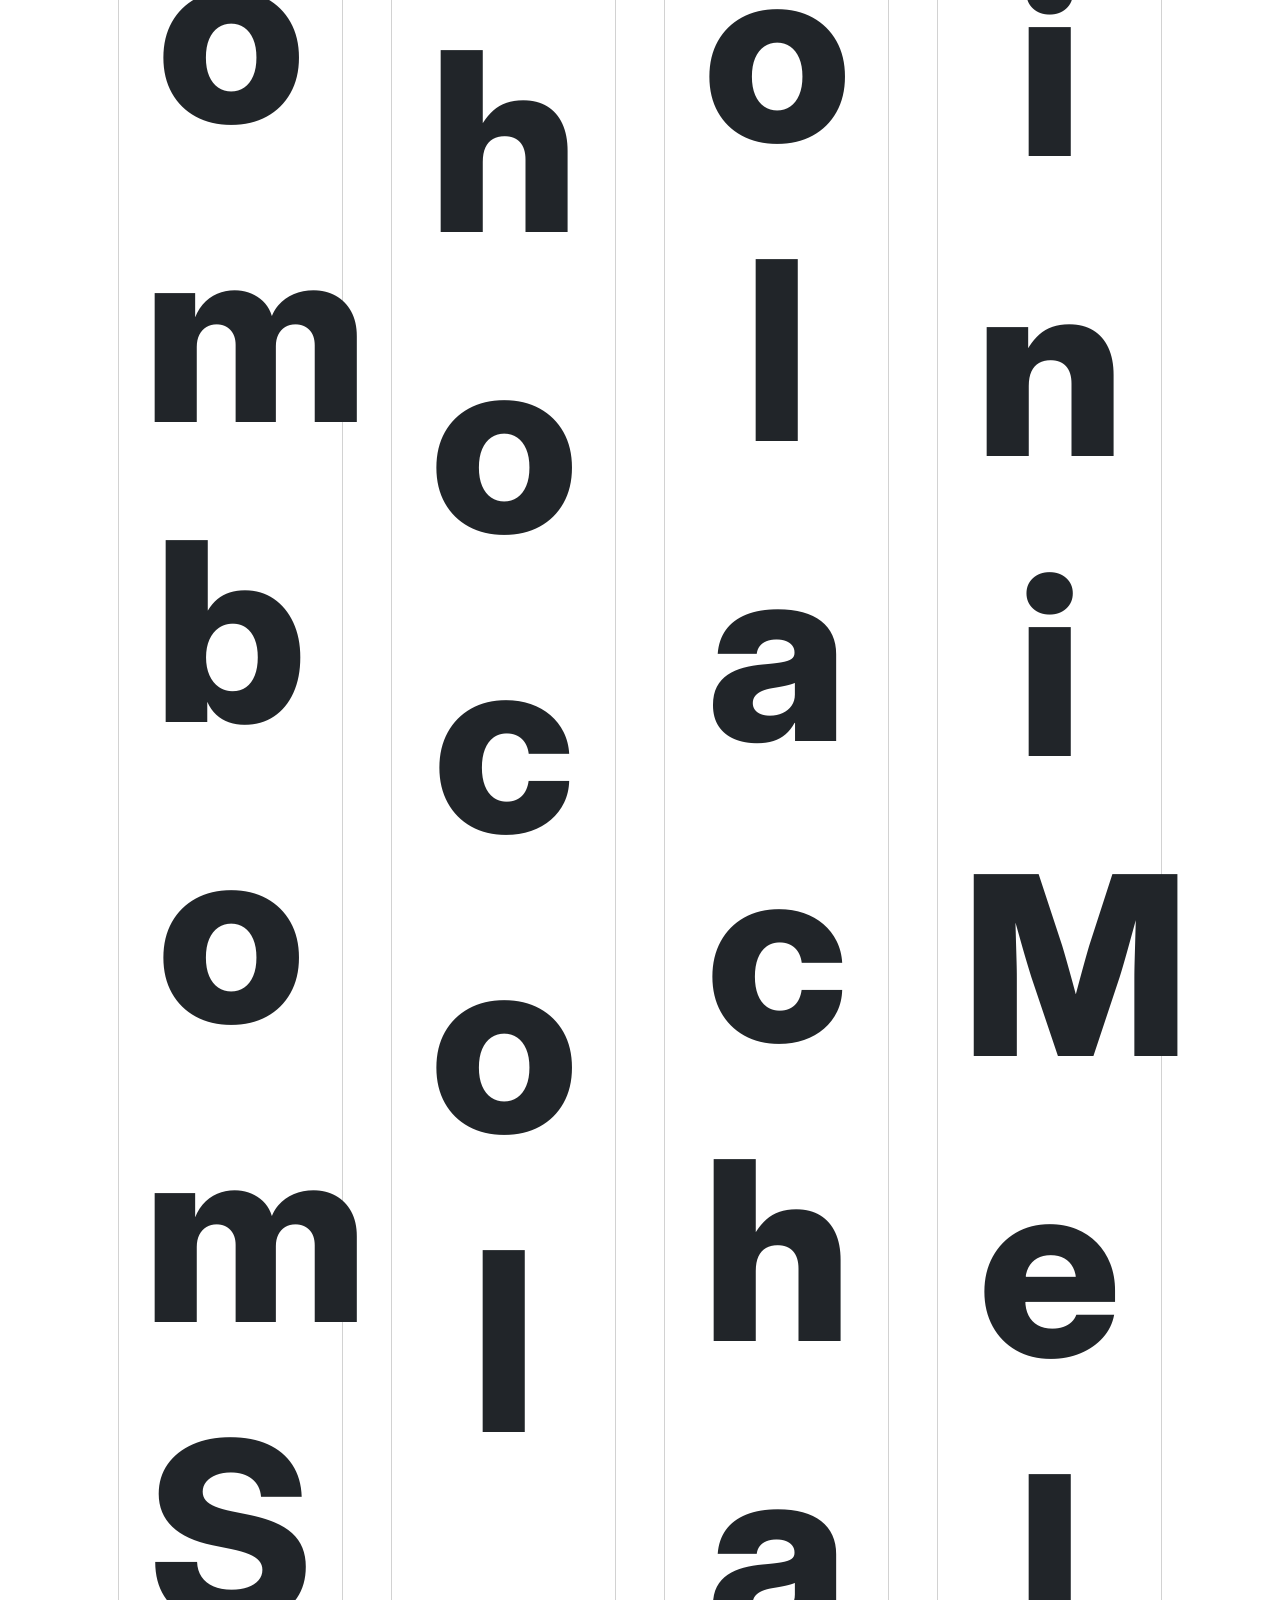
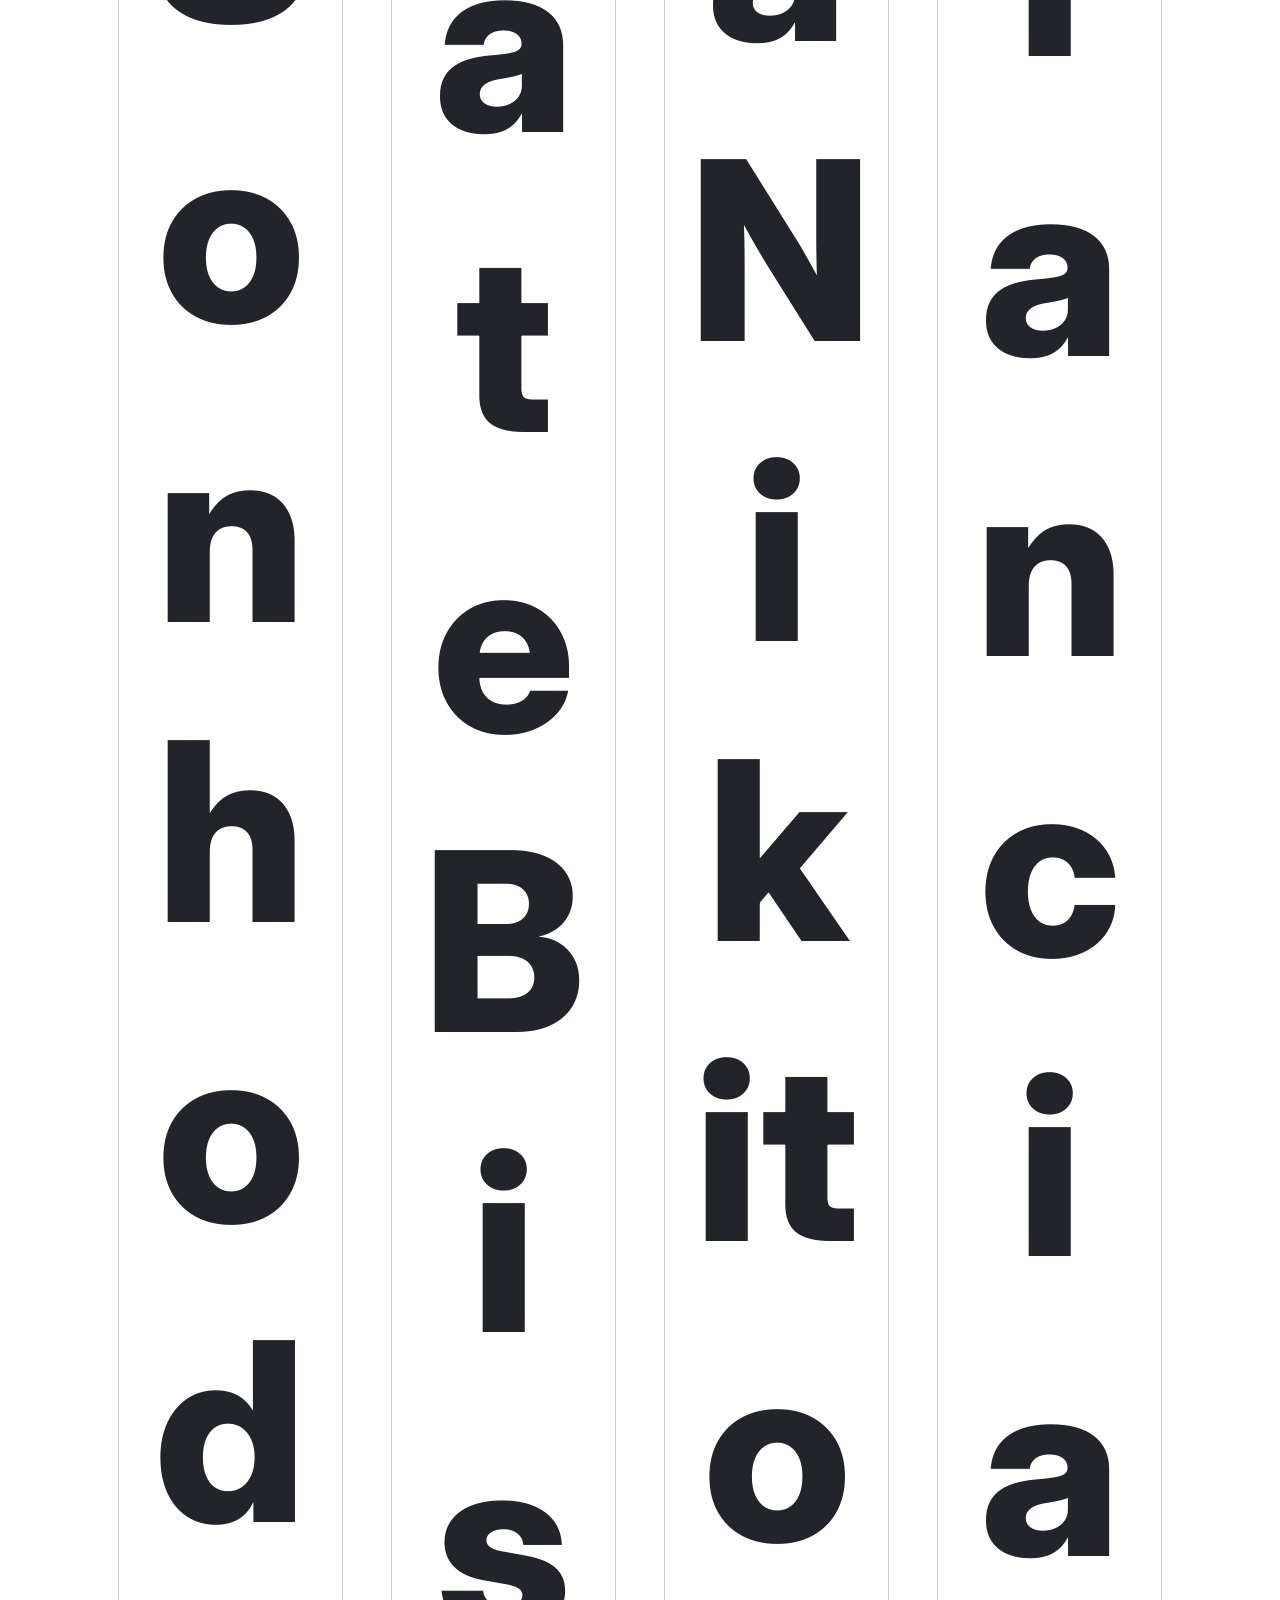
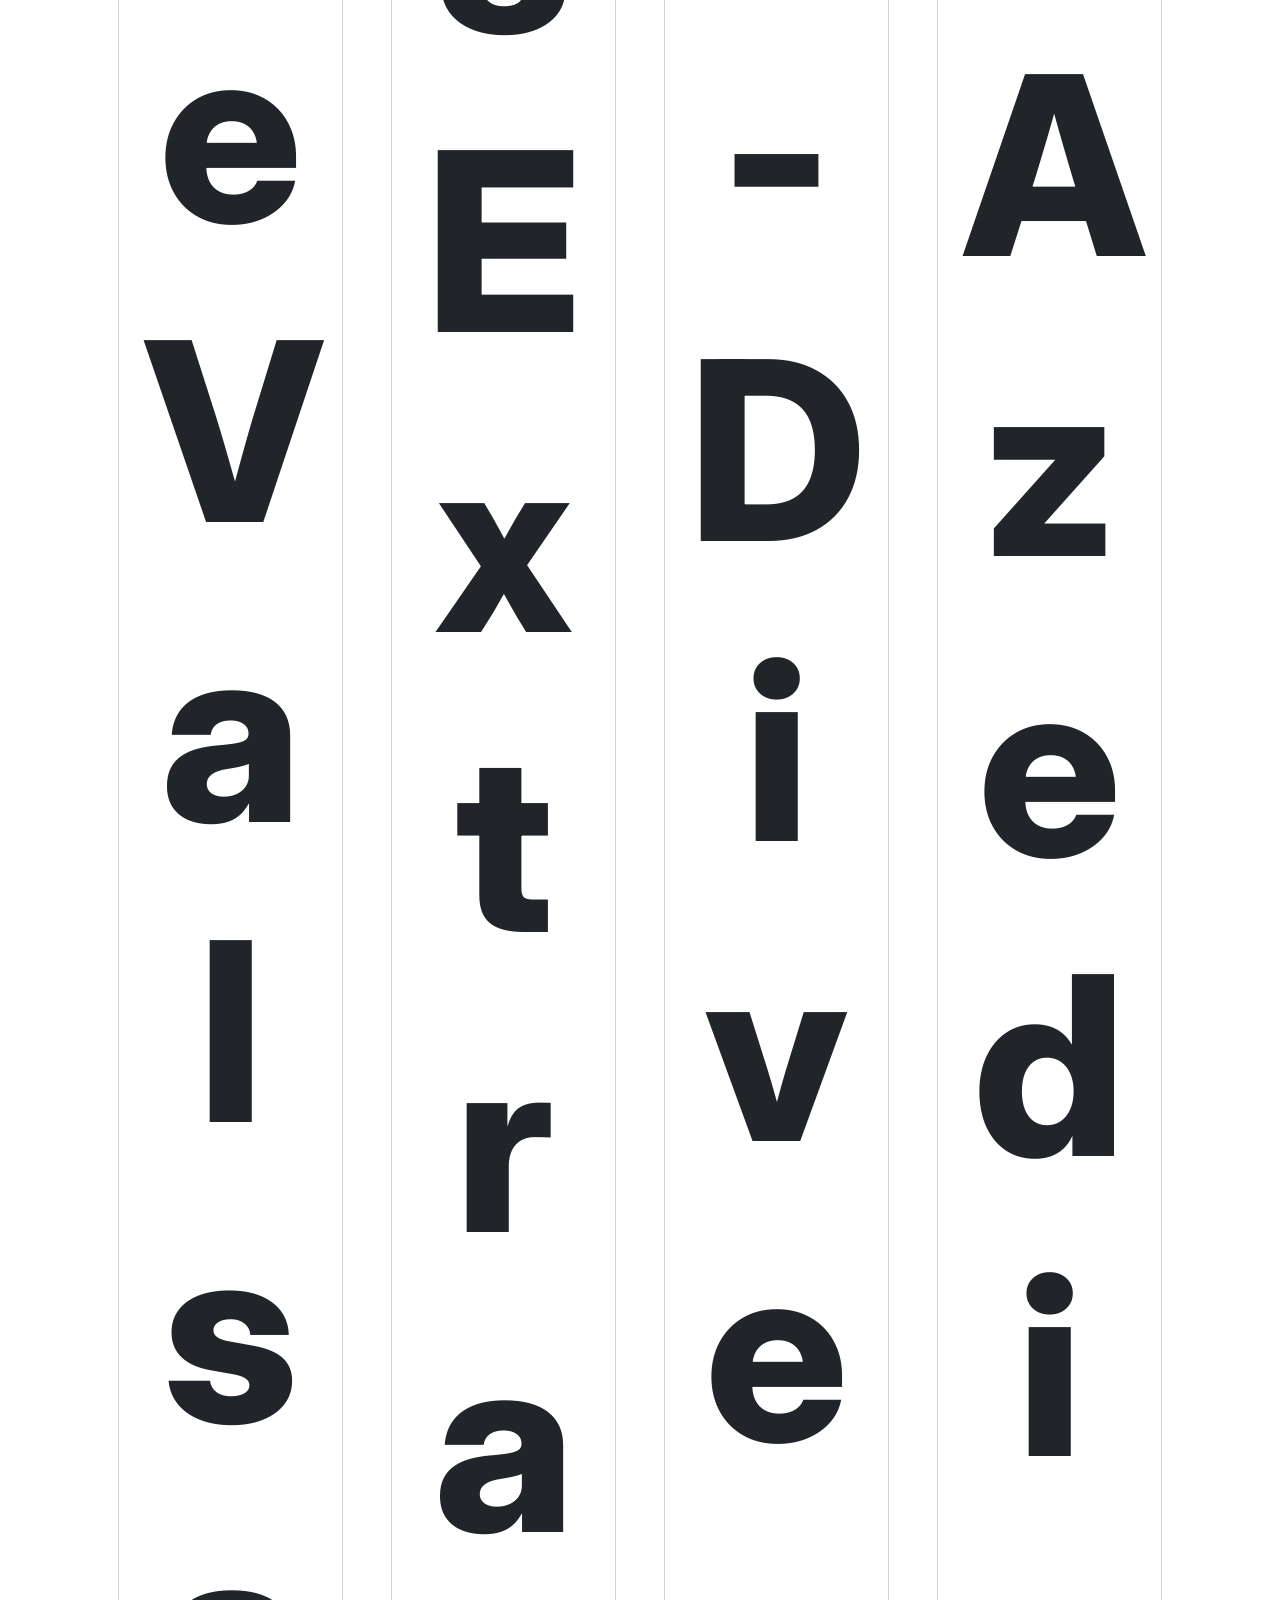
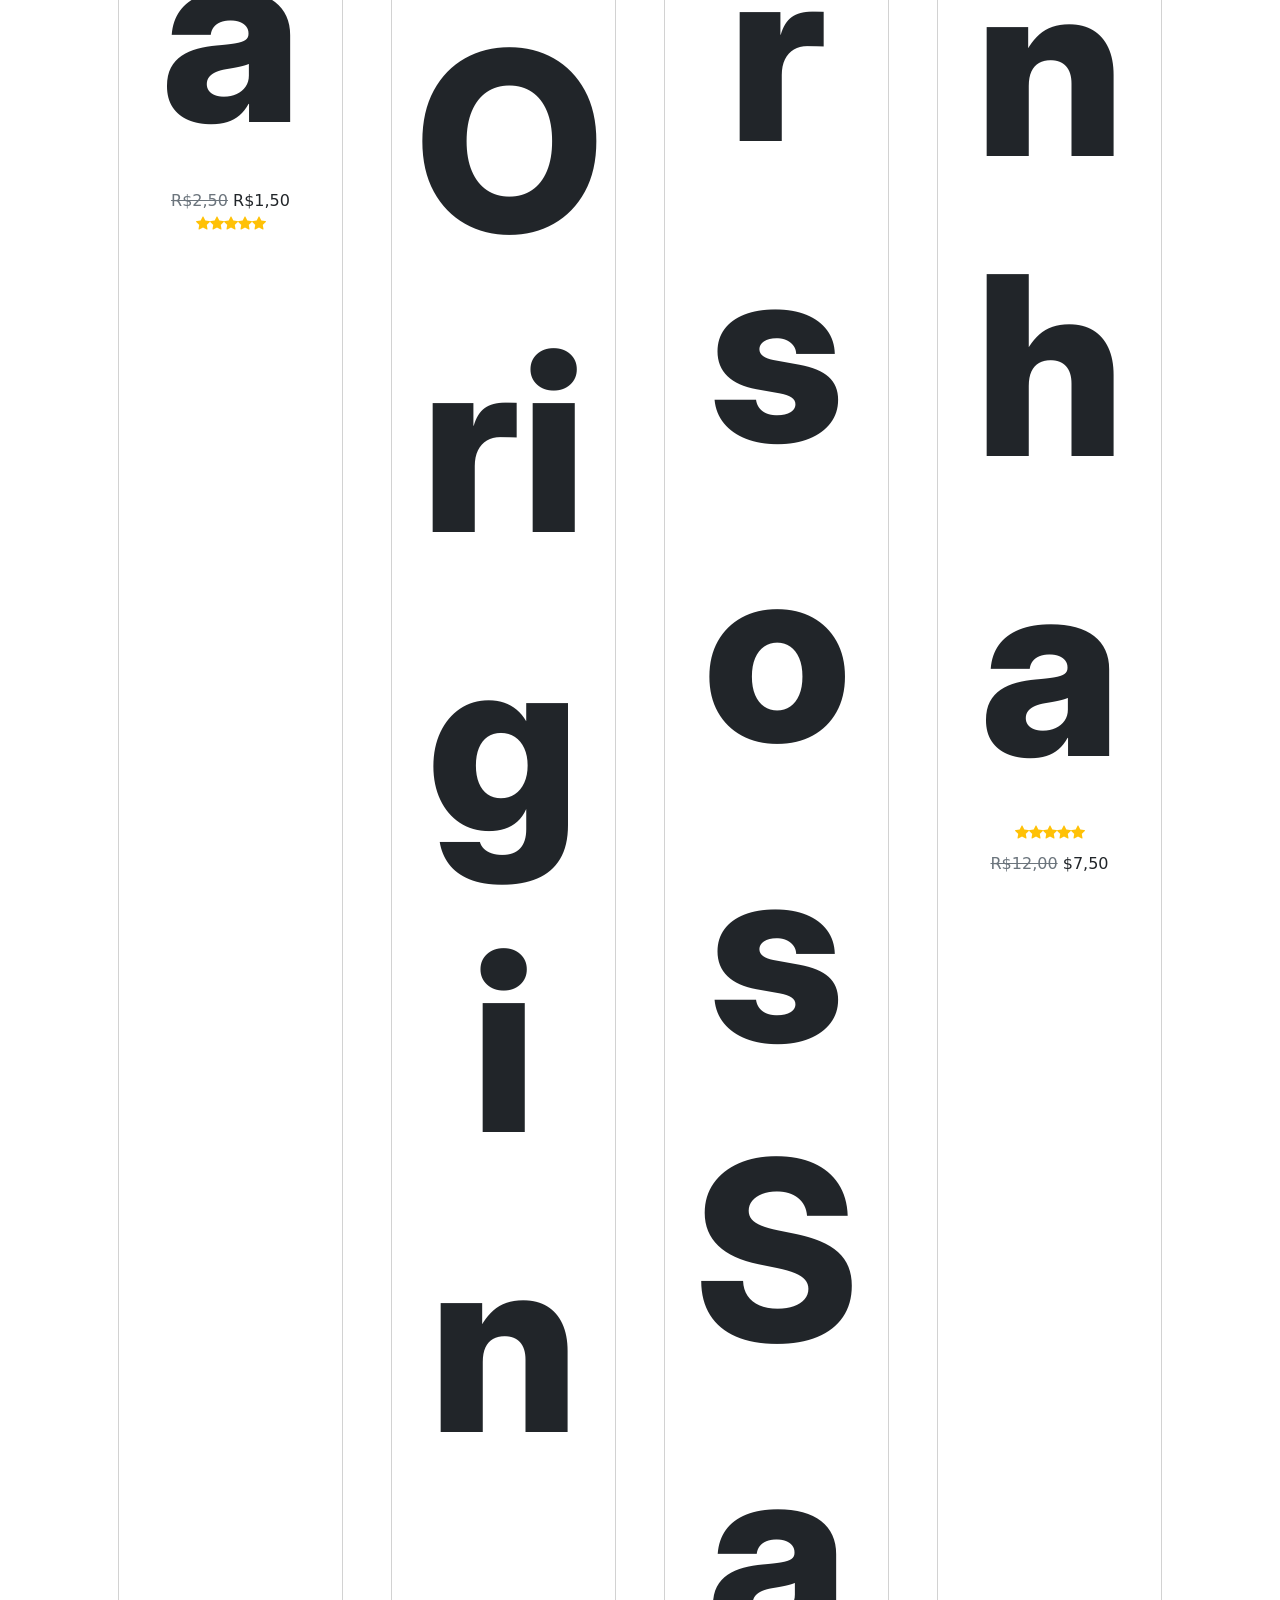
==== commit 5113f11d: ".." ====
--- a/index.html
+++ b/index.html
@@ -40,7 +40,7 @@
             <div class="items col-5">
                 <a href="index.html">INICIO</a>
                 <a href="#">PEÇA AGORA</a>
-                <a href="#">UNIDADES</a>
+                <a href="HTML/unidades.html">UNIDADES</a>
                 <a href="#">SOBRE</a>
             </div>
 
@@ -87,10 +87,10 @@
         <div id="carouselExampleControls" class="carousel slide" data-bs-ride="carousel">
             <div class="carousel-inner">
                 <div class="carousel-item active">
-                    <img src="imgs/promocoes_notebook/promo01.png" alt="Promoção 1" class="d-block w-100">
+                    <img src="imgs/promocoes_notebook/banner.png" alt="Promoção 1" class="d-block w-100">
                 </div>
                 <div class="carousel-item active">
-                    <img src="imgs/promocoes_notebook/banner.png" class="d-block w-100">
+                    <img src="imgs/promocoes_notebook/promo01.png" class="d-block w-100">
                 </div>
             </div>
             <button class="carousel-control-prev" type="button" data-bs-target="#carouselExampleControls"
@@ -119,34 +119,192 @@
                 <div class="col mb-5">
                     <div class="card h-100">
                         <!-- Product image-->
-                        <img class="card-img-top" src="/imgs/imagem/kitcat.png" alt="Kitcat" />
-                        <!-- Product details-->
-                        <div class="card-body p-4">
-                            <div class="text-center">
-                                <!-- Product name-->
-                                <h5 class="fw-bolder">Kitcat</h5>
-                                <!-- Product price-->
-                                R$ 10,00
-                            </div>
-                        </div>
-                        <!-- Product actions-->
-                        <div class="card-footer p-4 pt-0 border-top-0 bg-transparent">
-                            <div class="text-center"><a class="btn btn-outline-dark mt-auto" href="#">Comprar</a></div>
+                        <img class="card-img-top" src="./imgs/imagem/kitcat.png" alt="Kitcat" />
+                        <!-- Product details-->
+                        <div class="card-body p-4">
+                            <div class="text-center">
+                                <!-- Product name-->
+                                <h5 class="fw-bolder"> Chocolate Kitkat 40gr</h5>
+                                <!-- Product price-->
+                                <span class="text-muted text-decoration-line-through">R$12.00</span>
+                                R$5.00
+                            </div>
+                            <div class="d-flex justify-content-center small text-warning mb-2">
+                                <div class="bi-star-fill"></div>
+                                <div class="bi-star-fill"></div>
+                                <div class="bi-star-fill"></div>
+                                <div class="bi-star-fill"></div>
+                                <div class="bi-star-fill"></div>
+                            </div>
+                        </div>
+                        <!-- Product actions-->
+                        <div class="card-footer p-4 pt-0 border-top-0 bg-transparent">
+                            <div class="text-center"><a class="btn btn-outline-dark mt-auto" href="#">COMPRA RÁPIDA</a></div>
                         </div>
                     </div>
                 </div>
                 <div class="col mb-5">
                     <div class="card h-100">
                         <!-- Sale badge-->
-                        <div class="badge bg-dark text-white position-absolute" style="top: 0.5rem; right: 0.5rem">
-                            Oferta</div>
+                        
                         <!-- Product image-->
                         <img class="card-img-top" src="imgs/imagem/trento.jpg" alt="Trento" />
                         <!-- Product details-->
                         <div class="card-body p-4">
                             <div class="text-center">
                                 <!-- Product name-->
-                                <h5 class="fw-bolder">Trento</h5>
+                                <h5 class="fw-bolder"> Chocolate Trento 32gr </h5>
+                                
+                                <!-- Product price-->
+                                <span class="text-muted text-decoration-line-through">R$ 10,00</span>
+                                R$ 8,50
+                            </div>
+                             <!-- Product reviews-->
+                             <div class="d-flex justify-content-center small text-warning mb-2">
+                                <div class="bi-star-fill"></div>
+                                <div class="bi-star-fill"></div>
+                                <div class="bi-star-fill"></div>
+                                <div class="bi-star-fill"></div>
+                                <div class="bi-star-fill"></div>
+                            </div>
+                        </div>
+                        <!-- Product actions-->
+                        <div class="card-footer p-4 pt-0 border-top-0 bg-transparent">
+                            <div class="text-center"><a class="btn btn-outline-dark mt-auto" href="#">COMPRA RÁPIDA</a></div>
+                        </div>
+                    </div>
+                </div>
+                <div class="col mb-5">
+                    <div class="card h-100">
+                        <!-- Sale badge-->
+                        
+                        <!-- Product image-->
+                        <img class="card-img-top" src="imgs/imagem/barra cerral.jpeg" alt="barra" />
+                        <!-- Product details-->
+                         
+                        <div class="card-body p-4">
+                            <div class="text-center">
+                                <!-- Product name-->
+                                <h5 class="fw-bolder"> Barra de cereal Nutry 22gr</h5>
+                                <!-- Product price-->
+                                <span class="text-muted text-decoration-line-through">R$10.00</span>
+                                R$6.00
+                            </div>
+                             <!-- Product reviews-->
+                             <div class="d-flex justify-content-center small text-warning mb-2">
+                                <div class="bi-star-fill"></div>
+                                <div class="bi-star-fill"></div>
+                                <div class="bi-star-fill"></div>
+                                <div class="bi-star-fill"></div>
+                                <div class="bi-star-fill"></div>
+                            </div>
+                        </div>
+                        <!-- Product actions-->
+                        <div class="card-footer p-4 pt-0 border-top-0 bg-transparent">
+                            <div class="text-center"><a class="btn btn-outline-dark mt-auto" href="#">COMPRA RÁPIDA</a></div>
+                        </div>
+                    </div>
+                </div>
+                <div class="col mb-5">
+                    <div class="card h-100">
+                        <!-- Product image-->
+                        <img class="card-img-top" src="imgs/imagem/Fini Tubes Doce Tutti Frutti.jpeg" Fini" />
+                        <!-- Product details-->
+                        <div class="card-body p-4">
+                            <div class="text-center">
+                                <!-- Product name-->
+                                <h5 class="fw-bolder">Fini Tubes - Diversos Sabores</h5>
+                                <!-- Product price-->
+                                <span class="text-muted text-decoration-line-through">R$12.00</span>
+                                R$7,50
+                            </div>
+                             <!-- Product reviews-->
+                             <div class="d-flex justify-content-center small text-warning mb-2">
+                                <div class="bi-star-fill"></div>
+                                <div class="bi-star-fill"></div>
+                                <div class="bi-star-fill"></div>
+                                <div class="bi-star-fill"></div>
+                                <div class="bi-star-fill"></div>
+                            </div>
+                        </div>
+                        <!-- Product actions-->
+                        <div class="card-footer p-4 pt-0 border-top-0 bg-transparent">
+                            <div class="text-center"><a class="btn btn-outline-dark mt-auto" href="#">COMPRA RÁPIDA</a></div>
+                        </div>
+                    </div>
+                </div>
+                <div class="col mb-5">
+                    <div class="card h-100">
+                        <!-- Sale badge-->
+                        
+                        <!-- Product image-->
+                        <img class="card-img-top" src="imgs/imagem/sonodevalsa.jpeg" alt="bombons" />
+                        <!-- Product details-->
+                        <div class="card-body p-4">
+                            <div class="text-center">
+                                <!-- Product name-->
+                                <h5 class="fw-bolder">Bombom Sonho de Valsa</h5>
+                                <!-- Product price-->
+                                
+                                <span class="text-muted text-decoration-line-through">R$2,50</span>
+                                R$1,50
+                            </div>
+                             <!-- Product reviews-->
+                             <div class="d-flex justify-content-center small text-warning mb-2">
+                                <div class="bi-star-fill"></div>
+                                <div class="bi-star-fill"></div>
+                                <div class="bi-star-fill"></div>
+                                <div class="bi-star-fill"></div>
+                                <div class="bi-star-fill"></div>
+                            </div>
+                            
+                        </div>
+                        <!-- Product actions-->
+                        <div class="card-footer p-4 pt-0 border-top-0 bg-transparent">
+                            <div class="text-center"><a class="btn btn-outline-dark mt-auto" href="#">COMPRA RÁPIDA</a></div>
+                        </div>
+                    </div>
+                </div>
+                <div class="col mb-5">
+                    <div class="card h-100">
+                        <!-- Product image-->
+                        <img class="card-img-top" src="imgs/imagem/Bis.jpeg" alt="Bis" />
+                        <!-- Product details-->
+                        <div class="card-body p-4">
+                            <div class="text-center">
+                                <!-- Product name-->
+                                <h5 class="fw-bolder">Chocolate Bis Extra Original</h5>
+                                <!-- Product price-->
+                                <span class="text-muted text-decoration-line-through">$20.00</span>
+                                $18.00
+                            </div>
+                             <!-- Product reviews-->
+                             <div class="d-flex justify-content-center small text-warning mb-2">
+                                <div class="bi-star-fill"></div>
+                                <div class="bi-star-fill"></div>
+                                <div class="bi-star-fill"></div>
+                                <div class="bi-star-fill"></div>
+                                <div class="bi-star-fill"></div>
+                            </div>
+                        </div>
+                        <!-- Product actions-->
+                        <div class="card-footer p-4 pt-0 border-top-0 bg-transparent">
+                            <div class="text-center"><a class="btn btn-outline-dark mt-auto" href="#">COMPRA AGORA</a>
+                            </div>
+                        </div>
+                    </div>
+                </div>
+                <div class="col mb-5">
+                    <div class="card h-100">
+                        <!-- Sale badge-->
+                        
+                        <!-- Product image-->
+                        <img class="card-img-top" src="imgs/imagem/nikito.jpeg" alt="nikito" />
+                        <!-- Product details-->
+                        <div class="card-body p-4">
+                            <div class="text-center">
+                                <!-- Product name-->
+                                <h5 class="fw-bolder">Bolacha Nikito - Diversos Sabores</h5>
                                 <!-- Product reviews-->
                                 <div class="d-flex justify-content-center small text-warning mb-2">
                                     <div class="bi-star-fill"></div>
@@ -156,48 +314,25 @@
                                     <div class="bi-star-fill"></div>
                                 </div>
                                 <!-- Product price-->
-                                <span class="text-muted text-decoration-line-through">R$ 10,00</span>
-                                R$ 8,50
-                            </div>
-                        </div>
-                        <!-- Product actions-->
-                        <div class="card-footer p-4 pt-0 border-top-0 bg-transparent">
-                            <div class="text-center"><a class="btn btn-outline-dark mt-auto" href="#">Comprar</a></div>
-                        </div>
-                    </div>
-                </div>
-                <div class="col mb-5">
-                    <div class="card h-100">
-                        <!-- Sale badge-->
-                        <div class="badge bg-dark text-white position-absolute" style="top: 0.5rem; right: 0.5rem">
-                            Oferta</div>
-                        <!-- Product image-->
-                        <img class="card-img-top" src="imgs/imagem/barra cerral.jpeg" alt="barra" />
-                        <!-- Product details-->
-                        <div class="card-body p-4">
-                            <div class="text-center">
-                                <!-- Product name-->
-                                <h5 class="fw-bolder"> Item com Oferta</h5>
-                                <!-- Product price-->
-                                <span class="text-muted text-decoration-line-through">$50.00</span>
-                                $25.00
-                            </div>
-                        </div>
-                        <!-- Product actions-->
-                        <div class="card-footer p-4 pt-0 border-top-0 bg-transparent">
-                            <div class="text-center"><a class="btn btn-outline-dark mt-auto" href="#">Comprar</a></div>
-                        </div>
-                    </div>
-                </div>
-                <div class="col mb-5">
-                    <div class="card h-100">
-                        <!-- Product image-->
-                        <img class="card-img-top" src="imgs/imagem/Fini Tubes Doce Tutti Frutti.jpeg" Fini" />
-                        <!-- Product details-->
-                        <div class="card-body p-4">
-                            <div class="text-center">
-                                <!-- Product name-->
-                                <h5 class="fw-bolder">Popular Item</h5>
+                                <span class="text-muted text-decoration-line-through">$20.00</span>
+                                $18.00
+                            </div>
+                        </div>
+                        <!-- Product actions-->
+                        <div class="card-footer p-4 pt-0 border-top-0 bg-transparent">
+                            <div class="text-center"><a class="btn btn-outline-dark mt-auto" href="#">COMPRA RÁPIDA</a></div>
+                        </div>
+                    </div>
+                </div>
+                <div class="col mb-5">
+                    <div class="card h-100">
+                        <!-- Product image-->
+                        <img class="card-img-top" src="imgs/imagem/Melancia Azedinha fini.jpg" alt="..." />
+                        <!-- Product details-->
+                        <div class="card-body p-4">
+                            <div class="text-center">
+                                <!-- Product name-->
+                                <h5 class="fw-bolder">Fini Melancia Azedinha</h5>
                                 <!-- Product reviews-->
                                 <div class="d-flex justify-content-center small text-warning mb-2">
                                     <div class="bi-star-fill"></div>
@@ -207,113 +342,13 @@
                                     <div class="bi-star-fill"></div>
                                 </div>
                                 <!-- Product price-->
-                                $40.00
-                            </div>
-                        </div>
-                        <!-- Product actions-->
-                        <div class="card-footer p-4 pt-0 border-top-0 bg-transparent">
-                            <div class="text-center"><a class="btn btn-outline-dark mt-auto" href="#">Comprar</a></div>
-                        </div>
-                    </div>
-                </div>
-                <div class="col mb-5">
-                    <div class="card h-100">
-                        <!-- Sale badge-->
-                        <div class="badge bg-dark text-white position-absolute" style="top: 0.5rem; right: 0.5rem">
-                            Oferta</div>
-                        <!-- Product image-->
-                        <img class="card-img-top" src="imgs/imagem/bombons.jpeg" alt="bombons" />
-                        <!-- Product details-->
-                        <div class="card-body p-4">
-                            <div class="text-center">
-                                <!-- Product name-->
-                                <h5 class="fw-bolder">Oferta Item</h5>
-                                <!-- Product price-->
-                                <span class="text-muted text-decoration-line-through">$50.00</span>
-                                $25.00
-                            </div>
-                        </div>
-                        <!-- Product actions-->
-                        <div class="card-footer p-4 pt-0 border-top-0 bg-transparent">
-                            <div class="text-center"><a class="btn btn-outline-dark mt-auto" href="#">Comprar</a></div>
-                        </div>
-                    </div>
-                </div>
-                <div class="col mb-5">
-                    <div class="card h-100">
-                        <!-- Product image-->
-                        <img class="card-img-top" src="imgs/imagem/Bis.jpeg" alt="Bis" />
-                        <!-- Product details-->
-                        <div class="card-body p-4">
-                            <div class="text-center">
-                                <!-- Product name-->
-                                <h5 class="fw-bolder">Fancy Product</h5>
-                                <!-- Product price-->
-                                $120.00 - $280.00
-                            </div>
-                        </div>
-                        <!-- Product actions-->
-                        <div class="card-footer p-4 pt-0 border-top-0 bg-transparent">
-                            <div class="text-center"><a class="btn btn-outline-dark mt-auto" href="#">View options</a>
-                            </div>
-                        </div>
-                    </div>
-                </div>
-                <div class="col mb-5">
-                    <div class="card h-100">
-                        <!-- Sale badge-->
-                        <div class="badge bg-dark text-white position-absolute" style="top: 0.5rem; right: 0.5rem">
-                            Oferta</div>
-                        <!-- Product image-->
-                        <img class="card-img-top" src="imgs/imagem/nikito.jpeg" alt="nikito" />
-                        <!-- Product details-->
-                        <div class="card-body p-4">
-                            <div class="text-center">
-                                <!-- Product name-->
-                                <h5 class="fw-bolder">Special Item</h5>
-                                <!-- Product reviews-->
-                                <div class="d-flex justify-content-center small text-warning mb-2">
-                                    <div class="bi-star-fill"></div>
-                                    <div class="bi-star-fill"></div>
-                                    <div class="bi-star-fill"></div>
-                                    <div class="bi-star-fill"></div>
-                                    <div class="bi-star-fill"></div>
-                                </div>
-                                <!-- Product price-->
-                                <span class="text-muted text-decoration-line-through">$20.00</span>
-                                $18.00
-                            </div>
-                        </div>
-                        <!-- Product actions-->
-                        <div class="card-footer p-4 pt-0 border-top-0 bg-transparent">
-                            <div class="text-center"><a class="btn btn-outline-dark mt-auto" href="#">Comprar</a></div>
-                        </div>
-                    </div>
-                </div>
-                <div class="col mb-5">
-                    <div class="card h-100">
-                        <!-- Product image-->
-                        <img class="card-img-top" src="https://dummyimage.com/450x300/dee2e6/6c757d.jpg" alt="..." />
-                        <!-- Product details-->
-                        <div class="card-body p-4">
-                            <div class="text-center">
-                                <!-- Product name-->
-                                <h5 class="fw-bolder">Popular Item</h5>
-                                <!-- Product reviews-->
-                                <div class="d-flex justify-content-center small text-warning mb-2">
-                                    <div class="bi-star-fill"></div>
-                                    <div class="bi-star-fill"></div>
-                                    <div class="bi-star-fill"></div>
-                                    <div class="bi-star-fill"></div>
-                                    <div class="bi-star-fill"></div>
-                                </div>
-                                <!-- Product price-->
-                                $40.00
-                            </div>
-                        </div>
-                        <!-- Product actions-->
-                        <div class="card-footer p-4 pt-0 border-top-0 bg-transparent">
-                            <div class="text-center"><a class="btn btn-outline-dark mt-auto" href="#">Comprar</a>
+                                <span class="text-muted text-decoration-line-through">R$12,00</span>
+                                $7,50
+                            </div>
+                        </div>
+                        <!-- Product actions-->
+                        <div class="card-footer p-4 pt-0 border-top-0 bg-transparent">
+                            <div class="text-center"><a class="btn btn-outline-dark mt-auto" href="#">COMPRA RÁPIDA</a>
                             </div>
                         </div>
                     </div>
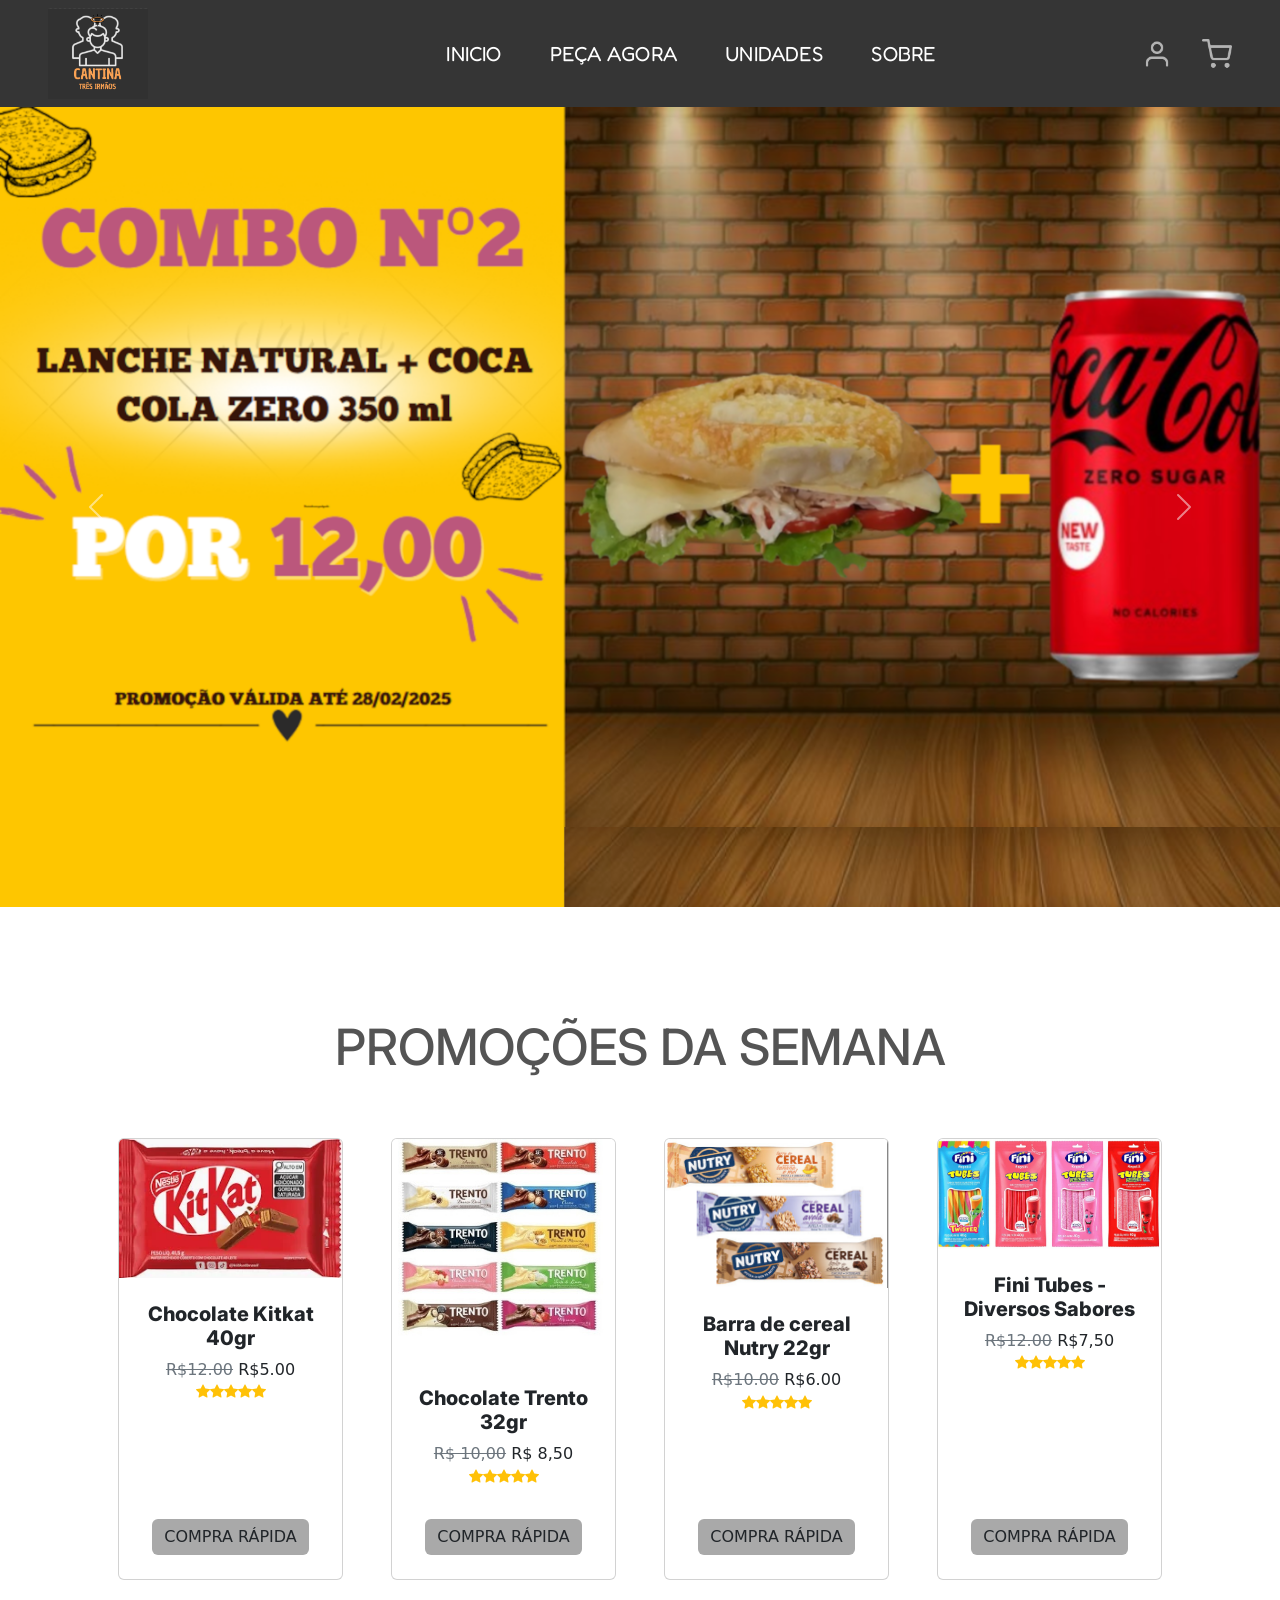
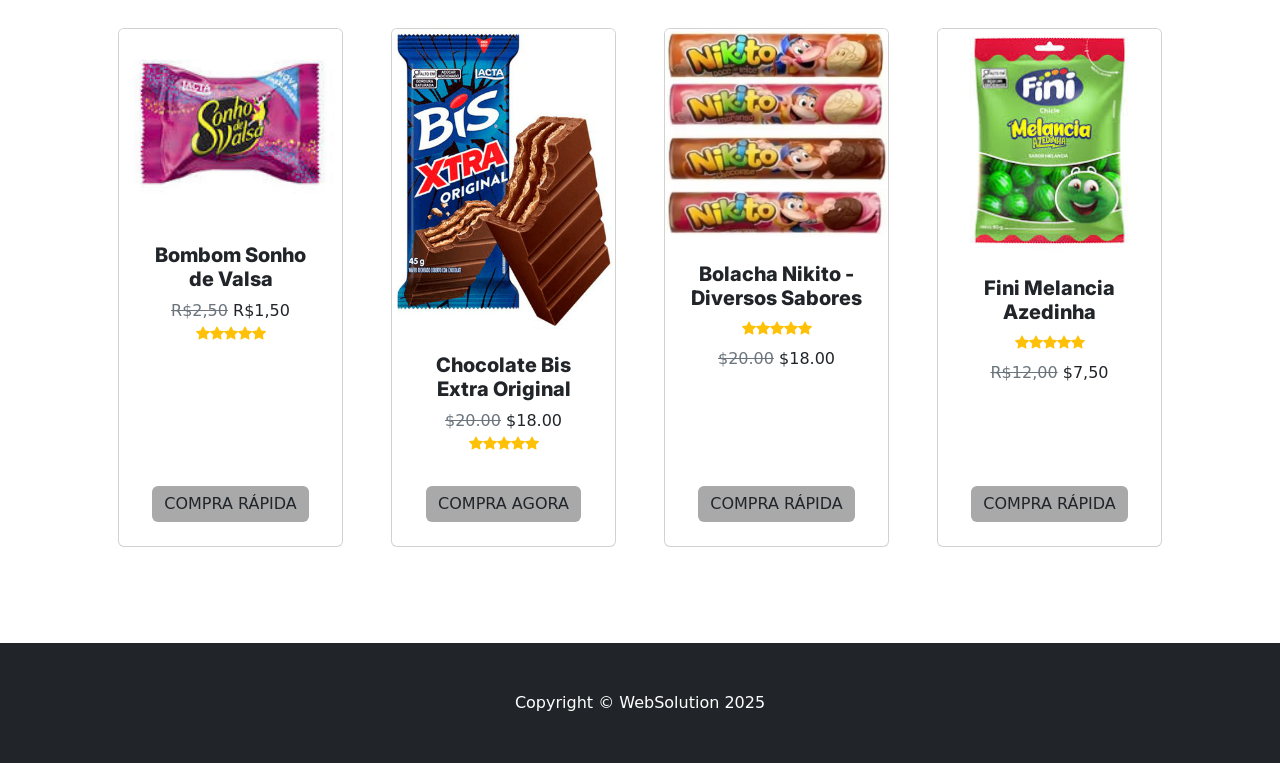
==== commit 6b96cc6d: ".." ====
--- a/index.html
+++ b/index.html
@@ -87,10 +87,10 @@
         <div id="carouselExampleControls" class="carousel slide" data-bs-ride="carousel">
             <div class="carousel-inner">
                 <div class="carousel-item active">
-                    <img src="imgs/promocoes_notebook/banner.png" alt="Promoção 1" class="d-block w-100">
+                    <img src="imgs/promocoes_notebook/promo01.png" alt="Promoção 1" class="d-block w-100">
                 </div>
                 <div class="carousel-item active">
-                    <img src="imgs/promocoes_notebook/promo01.png" class="d-block w-100">
+                    <img src="imgs/promocoes_notebook/promo02.png" class="d-block w-100">
                 </div>
             </div>
             <button class="carousel-control-prev" type="button" data-bs-target="#carouselExampleControls"
--- a/css/inicio.css
+++ b/css/inicio.css
@@ -175,9 +175,6 @@
         display: none;
     }
 
-    .carrosel {
-        display: none;
-    }
 
     @media (max-width: 767px) {
 
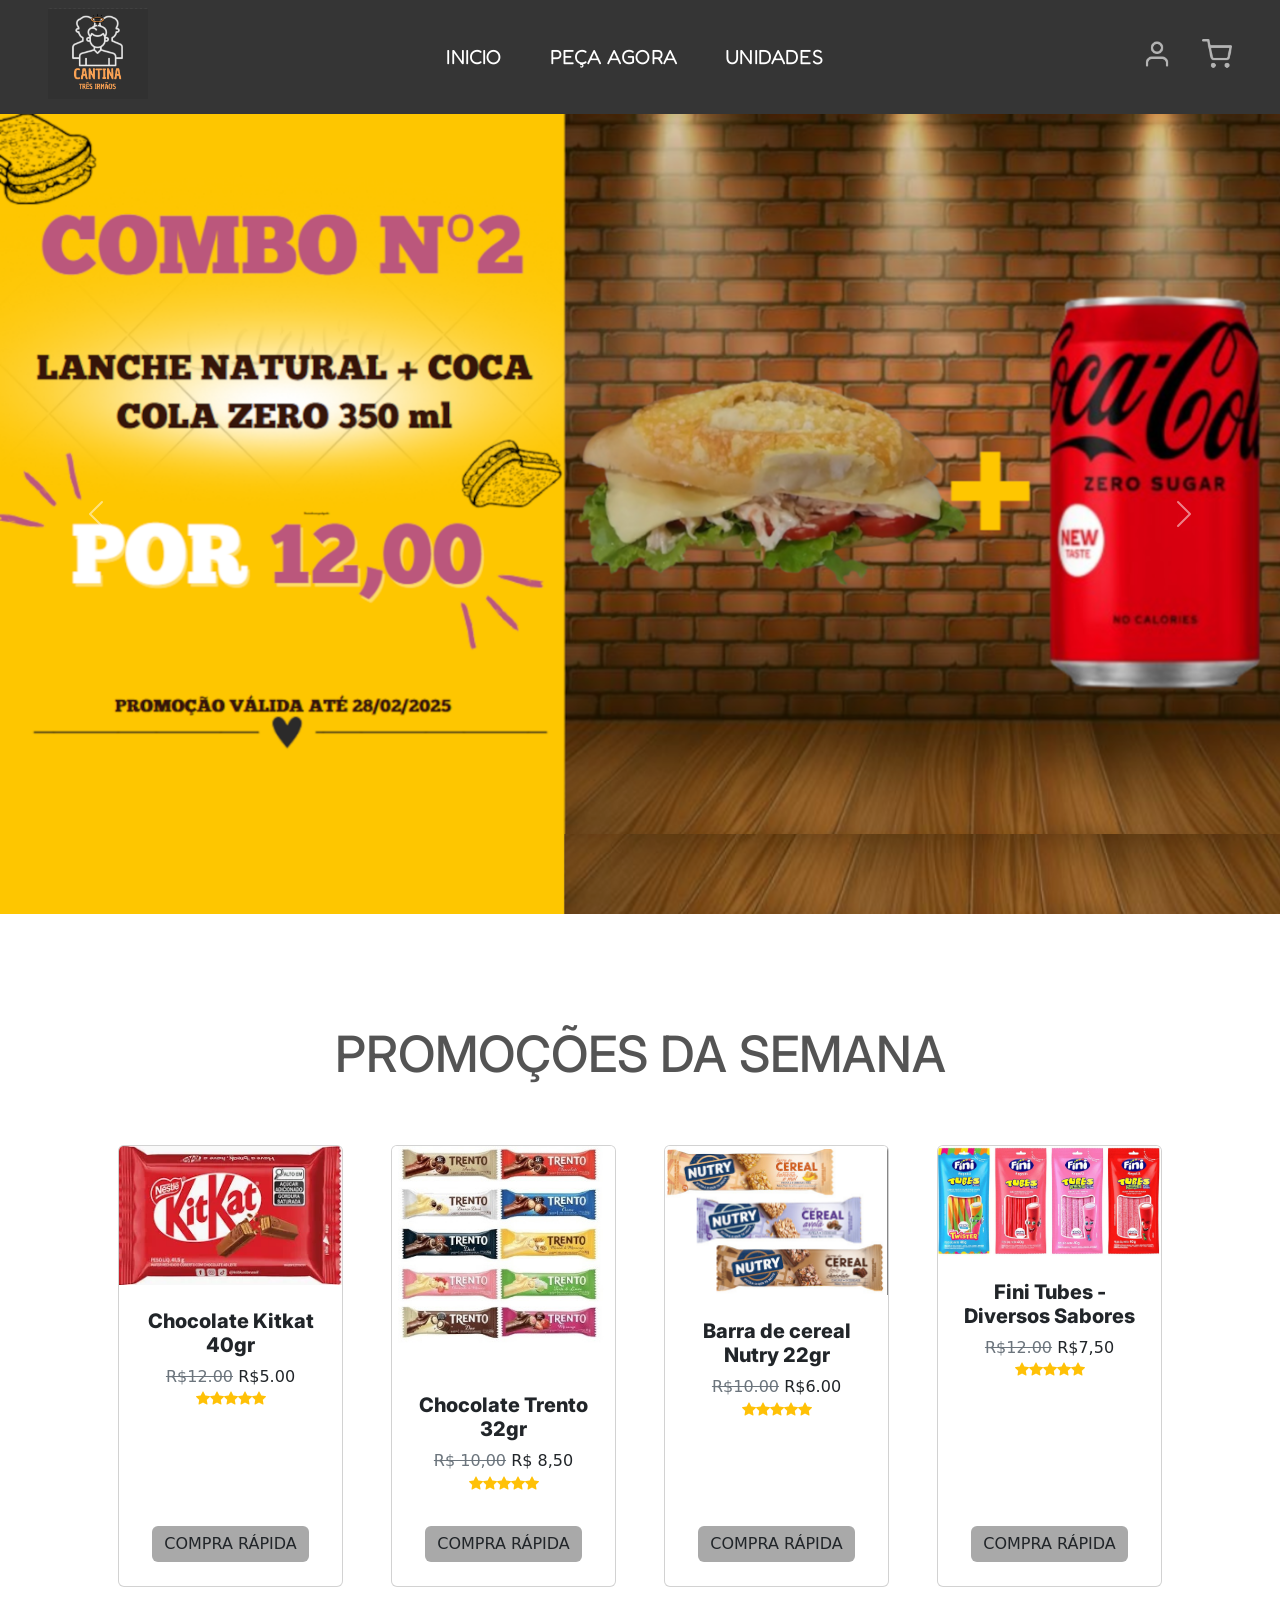
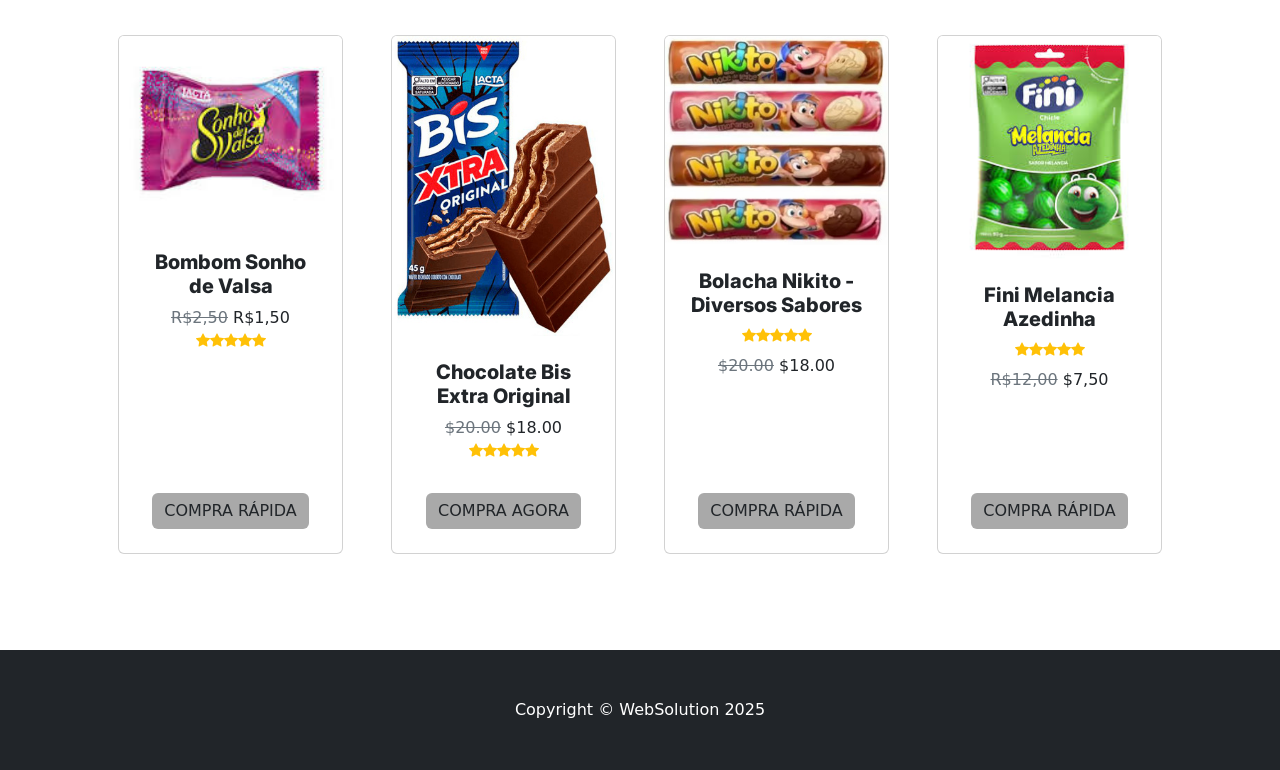
==== commit 38cd602f: "." ====
--- a/index.html
+++ b/index.html
@@ -41,7 +41,7 @@
                 <a href="index.html">INICIO</a>
                 <a href="#">PEÇA AGORA</a>
                 <a href="HTML/unidades.html">UNIDADES</a>
-                <a href="#">SOBRE</a>
+                
             </div>
 
             <div class="menu-toggle">
@@ -51,8 +51,7 @@
                     </li>
                     <li><a href="#" style="margin-bottom: 5px;"><i class="fa-solid fa-cart-plus"></i> PEÇA AGORA</a>
                     </li>
-                    <li><a href="#" style="margin-bottom: 5px;"><i class="fa-solid fa-building"></i> UNIDADES</a></li>
-                    <li><a href="#" style="margin-bottom: 5px;"><i class="fa-solid fa-circle-info"></i> SOBRE</a></li>
+                    <li><a href="./HTML/unidades.html" style="margin-bottom: 5px;"><i class="fa-solid fa-building"></i> UNIDADES</a></li>
                     <li><a href="#" style="margin-bottom: 5px;"><i class="fa-solid fa-user"></i> MINHA CONTA</a></li>
                     <li><a href="#"><i class="fa-solid fa-cart-shopping"></i> CARRINHO</a></li>
                 </ul>
